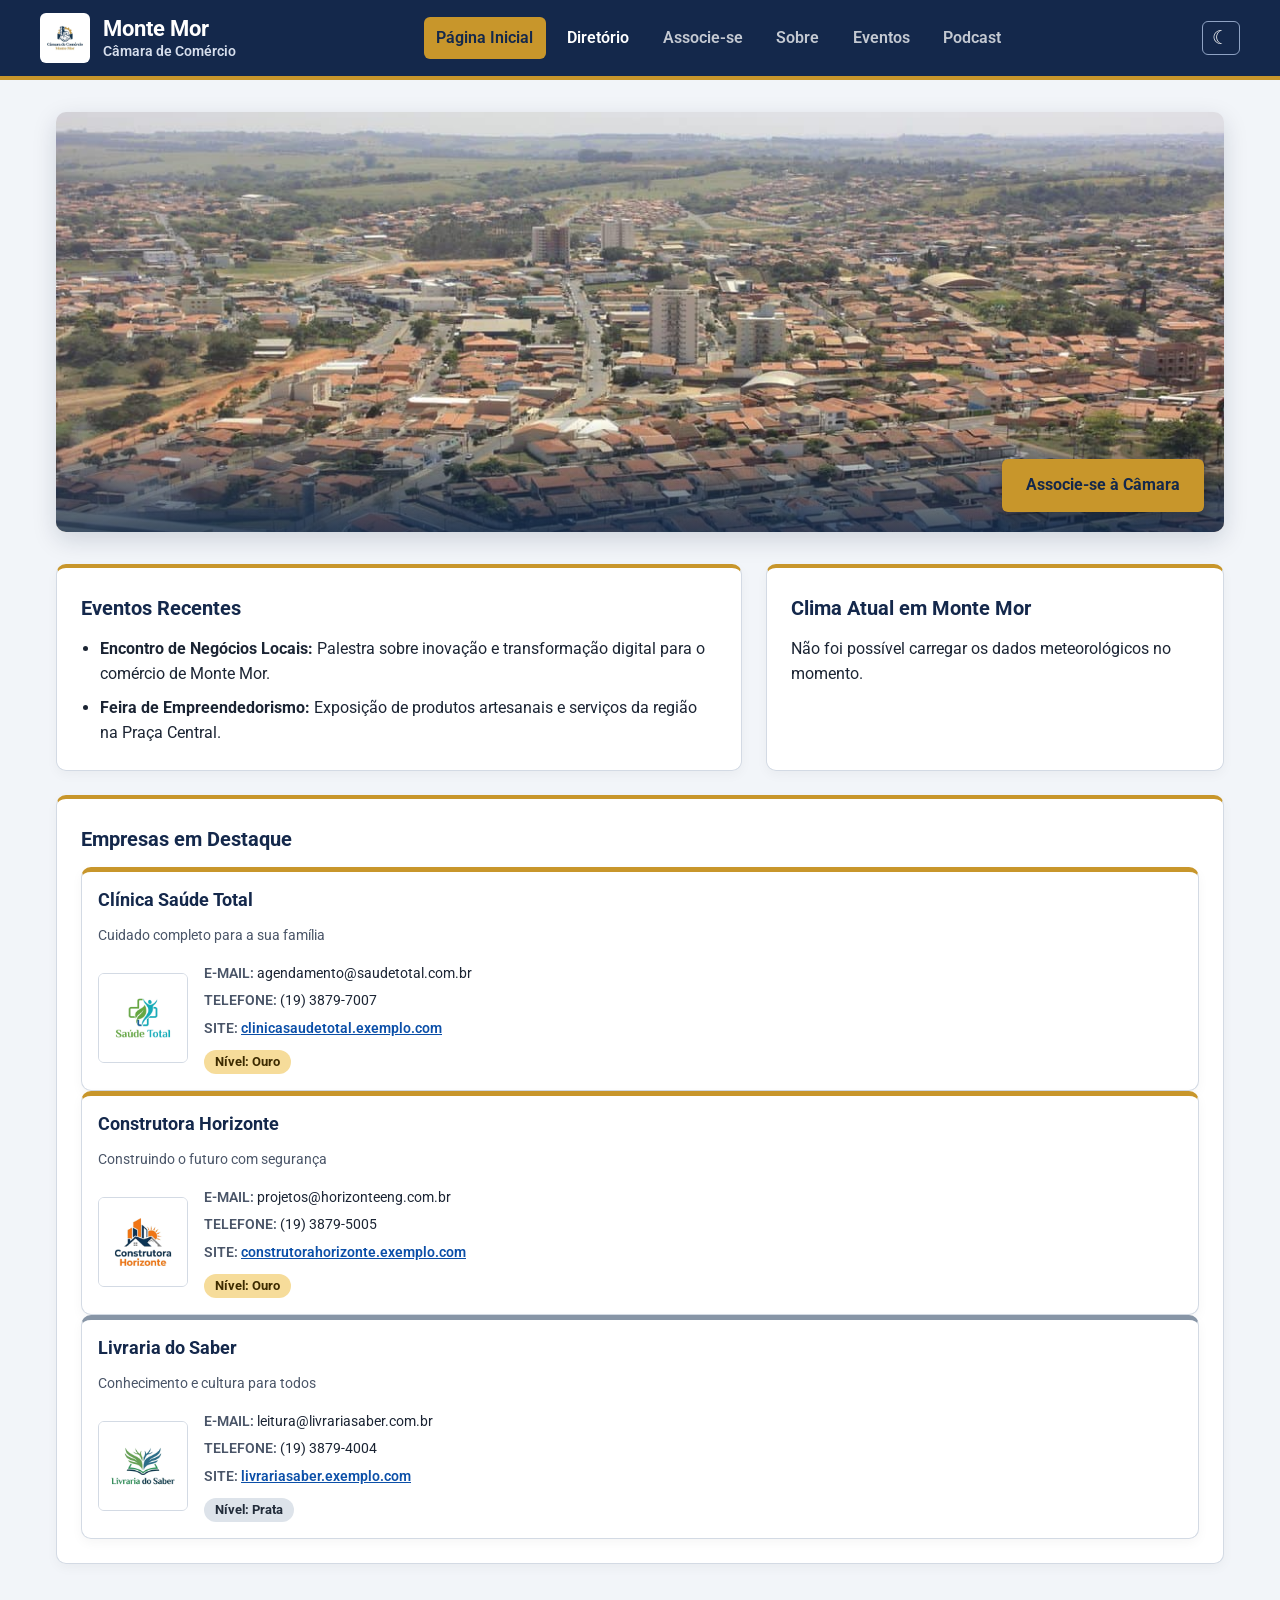
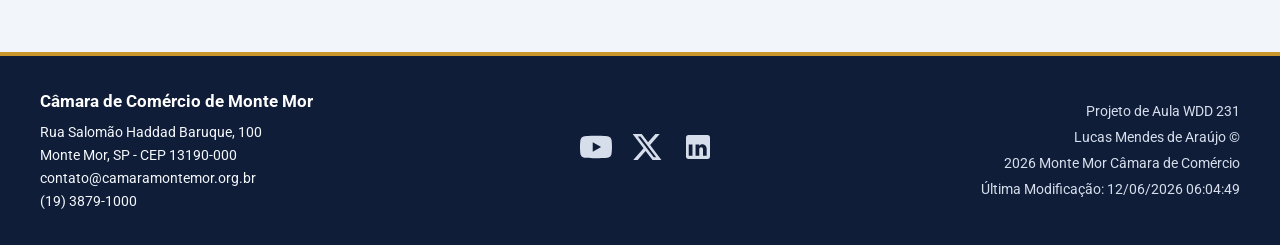
==== camara/index.html @ e3b1d4ec "Correção S03 - Tarefa" ====
<!DOCTYPE html>
<html lang="pt-BR">
<head>
  <meta charset="UTF-8">
  <meta name="viewport" content="width=device-width, initial-scale=1.0">
  <title>Página Inicial | Câmara de Comércio de Monte Mor</title>
  <meta name="description" content="Página oficial da Câmara de Comércio de Monte Mor. Conheça as empresas locais, eventos em destaque e previsões climáticas atualizadas.">
  <meta name="author" content="Lucas Mendes de Araújo">

  <link rel="icon" href="imagens/camara.ico" type="image/x-icon">

  <link rel="preconnect" href="https://fonts.googleapis.com">
  <link rel="preconnect" href="https://fonts.gstatic.com" crossorigin>
  <link href="https://fonts.googleapis.com/css2?family=Roboto:wght@400;600;700&display=swap" rel="stylesheet" media="print" onload="this.media='all'">
  <noscript>
    <link href="https://fonts.googleapis.com/css2?family=Roboto:wght@400;600;700&display=swap" rel="stylesheet">
  </noscript>

  <meta property="og:title" content="Página Inicial | Câmara de Comércio de Monte Mor">
  <meta property="og:description" content="Página oficial da Câmara de Comércio de Monte Mor. Conheça as empresas locais, eventos em destaque e previsões climáticas atualizadas.">
  <meta property="og:image" content="https://zlucme.github.io/wdd231/camara/imagens/camara-og.jpg">
  <meta property="og:image:width" content="1200">
  <meta property="og:image:height" content="630">
  <meta property="og:url" content="https://zlucme.github.io/wdd231/camara/index.html">
  <meta property="og:type" content="website">
  <meta property="og:site_name" content="Câmara de Comércio de Monte Mor">

  <meta name="twitter:card" content="summary_large_image">
  <meta name="twitter:title" content="Página Inicial | Câmara de Comércio de Monte Mor">
  <meta name="twitter:description" content="Página oficial da Câmara de Comércio de Monte Mor. Conheça as empresas locais, eventos em destaque e previsões climáticas atualizadas.">
  <meta name="twitter:image" content="https://zlucme.github.io/wdd231/camara/imagens/camara-og.jpg">

  <link rel="stylesheet" href="estilos/normalize.css">
  <link rel="stylesheet" href="estilos/telas-pequenas.css">
  <link rel="stylesheet" href="estilos/telas-grandes.css">
  
  <script src="scripts/index.js" defer></script>
</head>
<body>
  <header>
    <div class="header-container">
      <div class="marca">
        <img src="imagens/camara.jpg" alt="Logótipo da Câmara de Comércio de Monte Mor" class="logo-camara" width="50" height="50">
        <div class="marca-texto">
          <span class="nome-camara">Monte Mor</span>
          <span class="subtitulo-camara">Câmara de Comércio</span>
        </div>
      </div>

      <div class="controles-cabecalho">
        <button id="modo-escuro" aria-label="Alternar tema claro e escuro">&#9790;</button>
        <button id="btn-hamburguer" aria-label="Abrir menu de navegação">&#9776;</button>
      </div>

      <nav id="menu-navegacao" aria-label="Navegação principal">
        <ul id="lista-menu">
          <li><a href="index.html" class="active" aria-current="page">Página Inicial</a></li>
          <li><a href="diretorio.html">Diretório</a></li>
          <li><a role="link" title="Em breve" aria-disabled="true">Associe-se</a></li>
          <li><a role="link" title="Em breve" aria-disabled="true">Sobre</a></li>
          <li><a role="link" title="Em breve" aria-disabled="true">Eventos</a></li>
          <li><a role="link" title="Em breve" aria-disabled="true">Podcast</a></li>
        </ul>
      </nav>
    </div>
  </header>

  <main>
    <h1 style="position: absolute; width: 1px; height: 1px; padding: 0; margin: -1px; overflow: hidden; clip: rect(0, 0, 0, 0); white-space: nowrap; border: 0;">Câmara de Comércio de Monte Mor</h1>

    <section class="heroi-container">
      <img src="imagens/hero.jpg" alt="Vista panorâmica e comércio de Monte Mor" class="imagem-heroi" width="1200" height="600">
      <a href="associe-se.html" class="botao-cta" title="Página em desenvolvimento (Em breve)">Associe-se à Câmara</a>
    </section>

    <div class="conteudo-principal-grid">
      <section class="painel-secao eventos-recentes">
        <h2>Eventos Recentes</h2>
        <ul>
          <li><strong>Encontro de Negócios Locais:</strong> Palestra sobre inovação e transformação digital para o comércio de Monte Mor.</li>
          <li><strong>Feira de Empreendedorismo:</strong> Exposição de produtos artesanais e serviços da região na Praça Central.</li>
        </ul>
      </section>

      <section class="painel-secao clima-secao">
        <h2>Clima Atual em Monte Mor</h2>
        <div id="clima-container">
          <p id="clima-carregando">Carregando dados meteorológicos...</p>
        </div>
      </section>
    </div>

    <section class="painel-secao empresas-destaque">
      <h2>Empresas em Destaque</h2>
      <div id="destaques-container" class="grid"></div>
    </section>
  </main>

  <footer>
    <div class="footer-bloco footer-contato">
      <h2>Câmara de Comércio de Monte Mor</h2>
      <p>Rua Salomão Haddad Baruque, 100</p>
      <p>Monte Mor, SP - CEP 13190-000</p>
      <p>contato@camaramontemor.org.br</p>
      <p>(19) 3879-1000</p>
    </div>

    <div class="footer-bloco footer-redes">
      <a href="https://youtube.com" target="_blank" rel="noopener noreferrer" aria-label="Acessar nosso canal no YouTube">
        <svg viewBox="0 0 24 24" class="icone-rede" aria-hidden="true"><path fill="currentColor" d="M23.498 6.186a3.016 3.016 0 0 0-2.122-2.136C19.505 3.545 12 3.545 12 3.545s-7.505 0-9.377.505A3.017 3.017 0 0 0 .502 6.186C0 8.07 0 12 0 12s0 3.93.502 5.814a3.016 3.016 0 0 0 2.122 2.136c1.871.505 9.376.505 9.376.505s7.505 0 9.377-.505a3.015 3.015 0 0 0 2.122-2.136C24 15.93 24 12 24 12s0-3.93-.502-5.814zM9.545 15.568V8.432L15.818 12l-6.273 3.568z"/></svg>
      </a>
      <a href="https://x.com" target="_blank" rel="noopener noreferrer" aria-label="Acessar nosso perfil no X">
        <svg viewBox="0 0 24 24" class="icone-rede" aria-hidden="true"><path fill="currentColor" d="M18.244 2.25h3.308l-7.227 8.26 8.502 11.24H16.17l-5.214-6.817L4.99 21.75H1.68l7.73-8.835L1.254 2.25H8.08l4.713 6.231zm-1.161 17.52h1.833L7.084 4.126H5.117z"/></svg>
      </a>
      <a href="https://linkedin.com" target="_blank" rel="noopener noreferrer" aria-label="Acessar nosso perfil no LinkedIn">
        <svg viewBox="0 0 24 24" class="icone-rede" aria-hidden="true"><path fill="currentColor" d="M19 3a2,2 0 0 1 2,2v14a2,2 0 0 1-2,2H5a2,2 0 0 1-2-2V5a2,2 0 0 1 2-2h14m-.5,15.5v-5.3a3.26,3.26 0 0 0-3.26-3.26c-.85,0-1.84.52-2.28,1.3v-1.11h-2.79v8.37h2.79v-4.93c0-.77.62-1.4,1.39-1.4a1.4,1.4 0 0 1,1.4,1.4v4.93h2.75M6.46,8.76c-.95,0-1.72-.77-1.72-1.72s.77-1.72,1.72-1.72,1.72.77,1.72,1.72-.77,1.72-1.72,1.72m1.4,9.74v-8.37H5.06v8.37z"/></svg>
      </a>
    </div>

    <div class="footer-bloco footer-desenvolvimento">
      <p>Projeto de Aula WDD 231</p>
      <p>Lucas Mendes de Araújo &copy;</p>
      <p><span id="ano-copyright"></span> Monte Mor Câmara de Comércio</p>
      <p>Última Modificação: <span id="ultima-modificacao"></span></p>
    </div>
  </footer>
</body>
</html>
---- camara/estilos/telas-pequenas.css ----
:root {
  --azul-escuro: #14284b;
  --azul-link: #0b4fa8;
  --botao-ativo: #14284b;
  --ouro: #c8962b;
  --prata: #8795a6;
  --bronze: #b5602a;
  --foco: #9a6b00;
  --fundo: #f2f5f9;
  --superficie: #ffffff;
  --texto: #1b2433;
  --texto-suave: #4a5568;
  --borda: #d3dae4;
  --titulo: #14284b;
  --cabecalho-bg: #14284b;
  --rodape-bg: #0f1d38;
}

body.dark-mode {
  --botao-ativo: #2f6fd0;
  --foco: #ffc857;
  --fundo: #0d1422;
  --superficie: #161f33;
  --texto: #e8edf5;
  --texto-suave: #b4bfd0;
  --borda: #2b3852;
  --titulo: #ffffff;
  --azul-link: #86b8ff;
  --cabecalho-bg: #0a1121;
  --rodape-bg: #0a1121;
}

* {
  box-sizing: border-box;
  margin: 0;
  padding: 0;
}

body {
  font-family: "Roboto", Arial, Helvetica, sans-serif;
  line-height: 1.6;
  color: var(--texto);
  background-color: var(--fundo);
  min-width: 320px;
}

:focus-visible {
  outline: 3px solid var(--foco);
  outline-offset: 2px;
}

header {
  background-color: var(--cabecalho-bg);
  color: #ffffff;
  border-bottom: 4px solid var(--ouro);
  padding: 0.8rem 1rem;
}

.header-container {
  display: flex;
  flex-wrap: wrap;
  justify-content: space-between;
  align-items: center;
  gap: 0.5rem;
  max-width: 1200px;
  margin: 0 auto;
}

.marca {
  display: flex;
  align-items: center;
  gap: 0.8rem;
}

.logo-camara {
  border-radius: 6px;
  object-fit: contain;
  width: 50px;
  height: 50px;
  aspect-ratio: 1 / 1;
  background-color: #ffffff;
  padding: 2px;
}

.marca-texto {
  display: flex;
  flex-direction: column;
  line-height: 1.25;
}

.nome-camara {
  font-size: 1.35rem;
  font-weight: 700;
  color: #ffffff;
}

.subtitulo-camara {
  font-size: 0.85rem;
  font-weight: 600;
  color: #d6deec;
}

.controles-cabecalho {
  display: flex;
  gap: 0.5rem;
}

#modo-escuro,
#btn-hamburguer {
  background-color: #00000000;
  border: 1px solid #8fa3c4;
  border-radius: 6px;
  padding: 0.3rem 0.6rem;
  font-size: 1.2rem;
  cursor: pointer;
  color: #ffffff;
}

#modo-escuro:hover,
#btn-hamburguer:hover {
  background-color: #ffffff24;
}

#menu-navegacao {
  width: 100%;
  margin-top: 0.3rem;
}

#lista-menu {
  list-style: none;
  display: none;
  flex-direction: column;
  width: 100%;
  text-align: center;
}

#lista-menu.aberto {
  display: flex;
}

#lista-menu li a,
#lista-menu li span,
#lista-menu li a[aria-disabled="true"] {
  display: block;
  padding: 0.7rem;
  color: #ffffff;
  text-decoration: none;
  font-weight: 600;
  border-bottom: 1px solid #ffffff26;
}

#lista-menu li a:hover,
#lista-menu li a[aria-disabled="true"]:hover {
  background-color: #ffffff24;
}

#lista-menu li a.active {
  background-color: var(--ouro);
  color: #14284b;
}

#lista-menu li a[aria-disabled="true"] {
  cursor: default;
  opacity: 0.75;
}

main {
  padding: 2rem 1rem 1rem;
  max-width: 1200px;
  margin: 0 auto;
}

main h1 {
  color: var(--titulo);
  font-size: clamp(1.9rem, 5vw, 2.6rem);
  line-height: 1.15;
  letter-spacing: -0.01em;
  margin-bottom: 0.6rem;
}

.intro {
  max-width: 60ch;
  color: var(--texto-suave);
  font-size: 1.05rem;
  margin-bottom: 1.5rem;
}

.visualizacao-botoes {
  display: flex;
  margin-bottom: 1.5rem;
}

.visualizacao-botoes button {
  padding: 0.5rem 1.4rem;
  background-color: var(--superficie);
  color: var(--titulo);
  border: 1px solid #8a97ab;
  cursor: pointer;
  font-weight: 700;
}

.visualizacao-botoes button:first-child {
  border-radius: 6px 0 0 6px;
}

.visualizacao-botoes button:last-child {
  border-radius: 0 6px 6px 0;
  margin-left: -1px;
}

.visualizacao-botoes button.ativo {
  background-color: var(--botao-ativo);
  color: #ffffff;
  border-color: #00000000;
  position: relative;
}

.heroi-container {
  position: relative;
  width: 100%;
  max-width: 1200px;
  margin: 0 auto 2rem auto;
  border-radius: 10px;
  overflow: hidden;
  box-shadow: 0 8px 24px rgba(14, 28, 54, 0.15);
}

.imagem-heroi {
  width: 100%;
  height: 320px;
  object-fit: cover;
  display: block;
}

.heroi-container::after {
  content: "";
  position: absolute;
  bottom: 0;
  left: 0;
  width: 100%;
  height: 110px;
  background: linear-gradient(to top, rgba(14, 40, 75, 0.8), transparent);
  pointer-events: none;
}

.botao-cta {
  position: absolute;
  bottom: 20px;
  right: 20px;
  z-index: 2;
  background-color: var(--ouro);
  color: #14284b;
  font-weight: 700;
  padding: 0.85rem 1.5rem;
  text-decoration: none;
  border-radius: 6px;
  box-shadow: 0 4px 12px rgba(0, 0, 0, 0.3);
  transition: transform 0.2s ease, background-color 0.2s ease;
}

.botao-cta:hover {
  background-color: #eab308;
  transform: translateY(-2px);
}

.conteudo-principal-grid {
  display: grid;
  grid-template-columns: 1fr;
  gap: 1.5rem;
}

.painel-secao {
  background-color: var(--superficie);
  border: 1px solid var(--borda);
  border-top: 4px solid var(--ouro);
  border-radius: 10px;
  padding: 1.5rem;
  margin-bottom: 1.5rem;
  box-shadow: 0 4px 12px rgba(0, 0, 0, 0.04);
  transition: box-shadow 0.3s ease;
}

.painel-secao:hover {
  box-shadow: 0 6px 16px rgba(0, 0, 0, 0.08);
}

.painel-secao h2 {
  font-size: 1.25rem;
  color: var(--titulo);
  margin-bottom: 0.75rem;
}

.eventos-recentes ul,
.clima-previsao ul {
  list-style-type: disc;
  padding-left: 1.2rem;
  display: flex;
  flex-direction: column;
  gap: 0.5rem;
}

.clima-atual {
  margin-bottom: 0.75rem;
}

#membros-container {
  min-height: 400px;
}

#membros-container.grid {
  display: grid;
  grid-template-columns: 1fr;
  gap: 1.25rem;
}

.cartao-membro {
  --nivel-cor: var(--bronze);
  background-color: var(--superficie);
  border: 1px solid var(--borda);
  border-top: 5px solid var(--nivel-cor);
  border-radius: 10px;
  overflow: hidden;
  display: flex;
  flex-direction: column;
  box-shadow: 0 4px 12px rgba(0, 0, 0, 0.04);
  transition: transform 0.2s ease, box-shadow 0.2s ease;
}

.cartao-membro:hover {
  transform: translateY(-3px);
  box-shadow: 0 8px 20px rgba(0, 0, 0, 0.08);
}

.cartao-membro:has(.nivel-3) {
  --nivel-cor: var(--ouro);
}

.cartao-membro:has(.nivel-2) {
  --nivel-cor: var(--prata);
}

#membros-container.grid .cartao-membro {
  min-height: 230px;
}

.cartao-cabecalho {
  padding: 1rem 1rem 0;
  text-align: left;
  min-height: 72px;
}

.cartao-cabecalho h2 {
  font-size: 1.15rem;
  line-height: 1.3;
  color: var(--titulo);
}

.cartao-cabecalho .slogan {
  font-size: 0.875rem;
  color: var(--texto-suave);
}

.cartao-corpo {
  padding: 1rem;
  display: flex;
  gap: 1rem;
  align-items: center;
}

.cartao-corpo img {
  width: 90px;
  height: 90px;
  aspect-ratio: 1 / 1;
  object-fit: contain;
  background-color: #ffffff;
  border: 1px solid var(--borda);
  border-radius: 6px;
  flex-shrink: 0;
}

.cartao-dados {
  font-size: 0.875rem;
  display: flex;
  flex-direction: column;
  gap: 0.3rem;
  overflow-wrap: anywhere;
}

.cartao-dados p strong {
  color: var(--texto-suave);
  font-weight: 600;
}

.cartao-dados a {
  color: var(--azul-link);
  text-decoration: underline;
  font-weight: 600;
}

.nivel {
  align-self: flex-start;
  margin-top: 0.4rem;
  padding: 0.1rem 0.7rem;
  border-radius: 999px;
  font-size: 0.8rem;
  font-weight: 700;
}

.nivel-3 {
  background-color: #f6dc9a;
  color: #3d2b00;
}

.nivel-2 {
  background-color: #dde3ea;
  color: #222c3a;
}

.nivel-1 {
  background-color: #f0d3bd;
  color: #5b2a0a;
}

#membros-container.list {
  display: flex;
  flex-direction: column;
  gap: 0.75rem;
}

#membros-container.list .cartao-membro {
  border-top: 1px solid var(--borda);
  border-left: 5px solid var(--nivel-cor);
  border-radius: 6px;
  padding: 0.9rem 1rem;
}

#membros-container.list .cartao-cabecalho {
  padding: 0;
  min-height: auto;
}

#membros-container.list .cartao-membro img {
  display: none;
}

#membros-container.list .cartao-corpo {
  padding: 0.4rem 0 0 0;
  flex-direction: column;
  align-items: flex-start;
  gap: 0.2rem;
}

footer {
  background-color: var(--rodape-bg);
  color: #f4f7fb;
  border-top: 4px solid var(--ouro);
  padding: 2rem 1rem;
  margin-top: 3rem;
  display: flex;
  flex-direction: column;
  align-items: center;
  gap: 1.5rem;
  text-align: center;
  font-size: 0.9rem;
}

.footer-bloco h2 {
  font-size: 1.05rem;
  margin-bottom: 0.4rem;
  color: #ffffff;
}

.footer-redes {
  display: flex;
  justify-content: center;
  gap: 1.2rem;
}

.icone-rede {
  width: 32px;
  height: 32px;
  color: #d6deec;
}

.icone-rede:hover {
  color: #ffffff;
}

.footer-desenvolvimento {
  display: flex;
  flex-direction: column;
  gap: 0.2rem;
  color: #d6deec;
}
---- camara/estilos/telas-grandes.css ----
@media screen and (min-width: 768px) {
  #btn-hamburguer {
    display: none;
  }

  #menu-navegacao {
    border-top: 1px solid #ffffff26;
    padding-top: 0.6rem;
  }

  #lista-menu {
    display: flex;
    flex-direction: row;
    justify-content: flex-start;
    gap: 0.5rem;
  }

  #lista-menu li a,
  #lista-menu li a[aria-disabled="true"] {
    border-bottom: none;
    border-radius: 6px;
    padding: 0.5rem 0.8rem;
  }

  .imagem-heroi {
    height: 420px;
  }

  .conteudo-principal-grid {
    grid-template-columns: 1.5fr 1fr;
    gap: 1.5rem;
    align-items: stretch;
  }

  #membros-container.grid {
    grid-template-columns: repeat(auto-fit, minmax(320px, 1fr));
  }

  #membros-container.list .cartao-membro {
    display: grid;
    grid-template-columns: 280px 1fr;
    column-gap: 1.5rem;
    align-items: center;
    padding: 0.9rem 1.4rem;
  }

  #membros-container.list .cartao-corpo {
    display: grid;
    grid-template-columns: repeat(auto-fit, minmax(160px, 1fr));
    align-items: center;
    gap: 0.8rem;
    padding: 0;
  }

  footer {
    flex-direction: row;
    justify-content: space-between;
    align-items: center;
    text-align: left;
    padding: 2rem max(2rem, calc((100% - 1200px) / 2));
  }

  .footer-desenvolvimento {
    text-align: right;
  }
}

@media screen and (min-width: 1024px) {
  #menu-navegacao {
    order: 2;
    width: auto;
    margin-top: 0;
    border-top: none;
    padding-top: 0;
  }

  .controles-cabecalho {
    order: 3;
  }
}
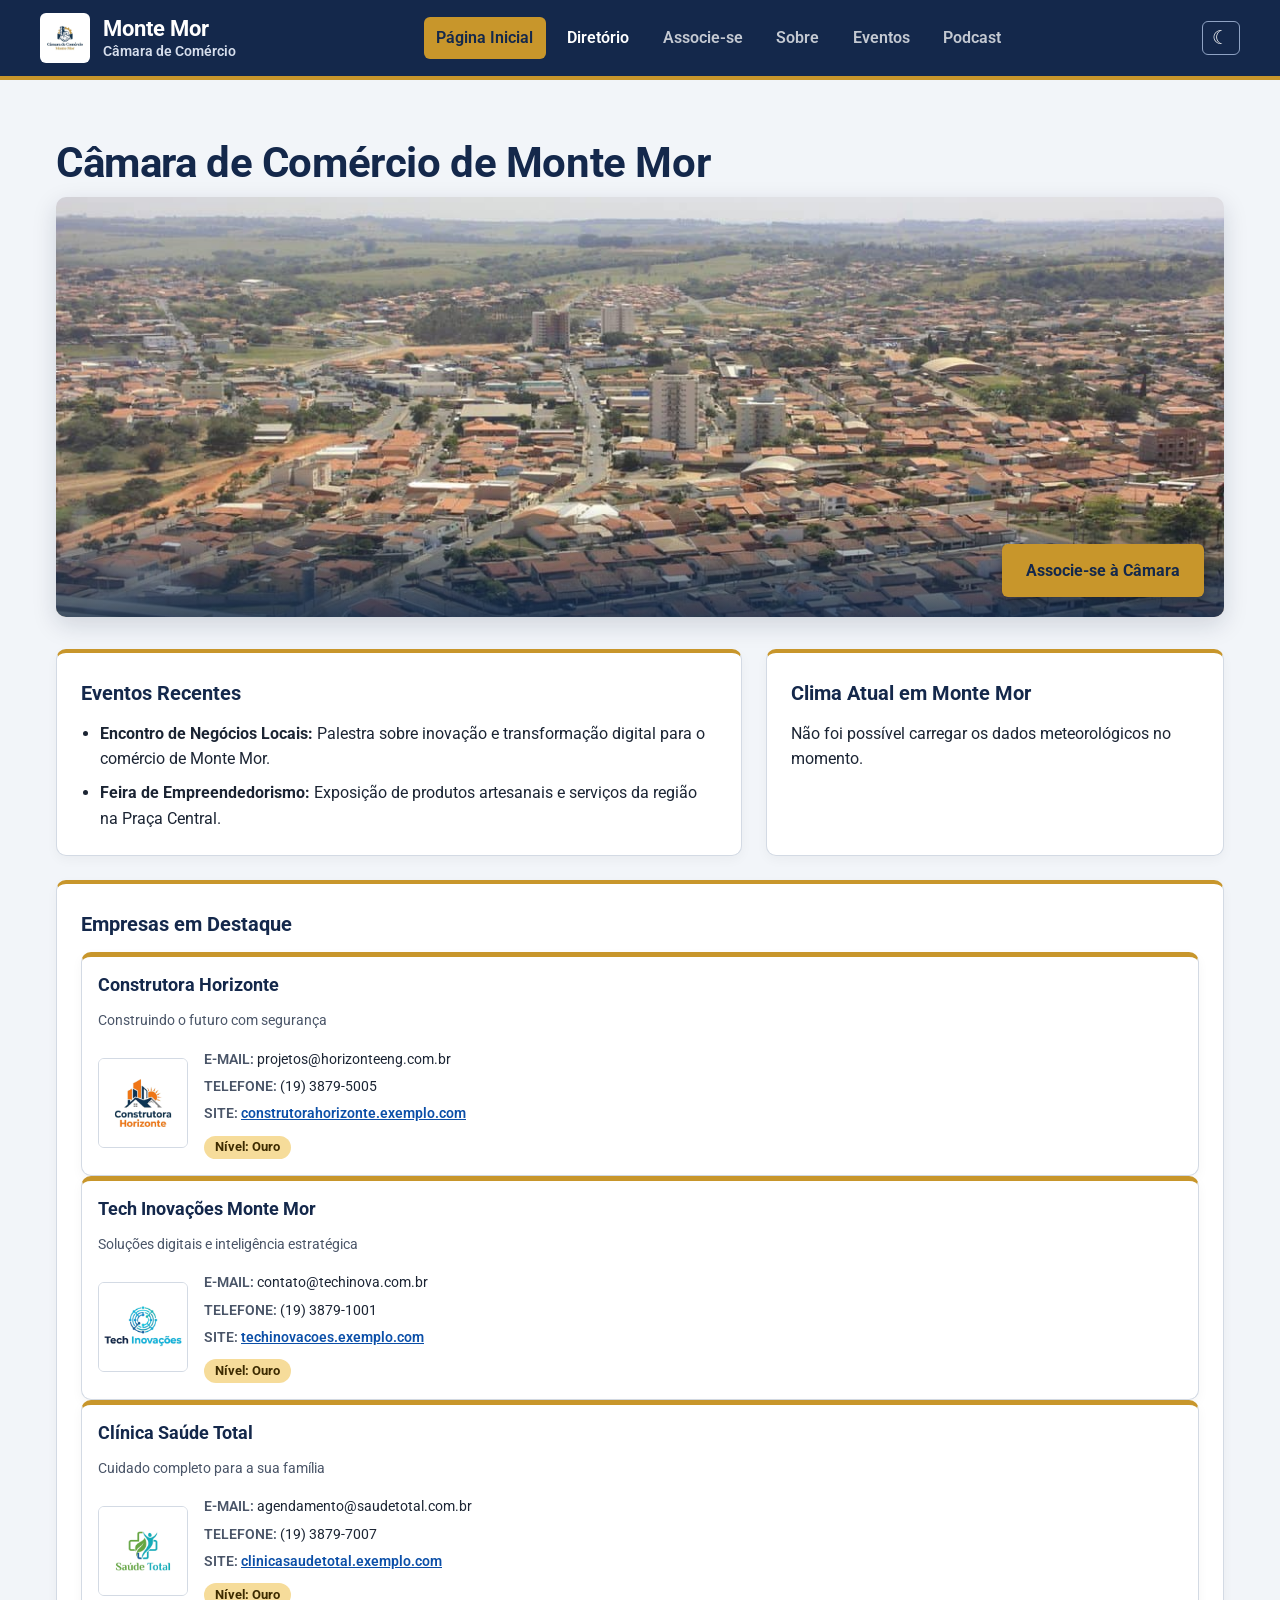
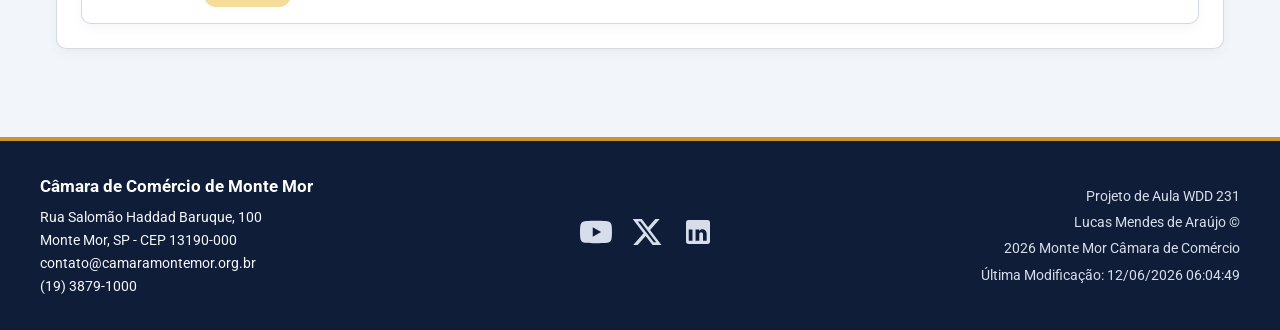
==== commit fb2cfd77: "Correção S03 - Tarefa" ====
--- a/camara/index.html
+++ b/camara/index.html
@@ -66,7 +66,7 @@
   </header>
 
   <main>
-    <h1 style="position: absolute; width: 1px; height: 1px; padding: 0; margin: -1px; overflow: hidden; clip: rect(0, 0, 0, 0); white-space: nowrap; border: 0;">Câmara de Comércio de Monte Mor</h1>
+    <h1>Câmara de Comércio de Monte Mor</h1>
 
     <section class="heroi-container">
       <img src="imagens/hero.jpg" alt="Vista panorâmica e comércio de Monte Mor" class="imagem-heroi" width="1200" height="600">
@@ -113,7 +113,7 @@
         <svg viewBox="0 0 24 24" class="icone-rede" aria-hidden="true"><path fill="currentColor" d="M18.244 2.25h3.308l-7.227 8.26 8.502 11.24H16.17l-5.214-6.817L4.99 21.75H1.68l7.73-8.835L1.254 2.25H8.08l4.713 6.231zm-1.161 17.52h1.833L7.084 4.126H5.117z"/></svg>
       </a>
       <a href="https://linkedin.com" target="_blank" rel="noopener noreferrer" aria-label="Acessar nosso perfil no LinkedIn">
-        <svg viewBox="0 0 24 24" class="icone-rede" aria-hidden="true"><path fill="currentColor" d="M19 3a2,2 0 0 1 2,2v14a2,2 0 0 1-2,2H5a2,2 0 0 1-2-2V5a2,2 0 0 1 2-2h14m-.5,15.5v-5.3a3.26,3.26 0 0 0-3.26-3.26c-.85,0-1.84.52-2.28,1.3v-1.11h-2.79v8.37h2.79v-4.93c0-.77.62-1.4,1.39-1.4a1.4,1.4 0 0 1,1.4,1.4v4.93h2.75M6.46,8.76c-.95,0-1.72-.77-1.72-1.72s.77-1.72,1.72-1.72,1.72.77,1.72,1.72-.77,1.72-1.72,1.72m1.4,9.74v-8.37H5.06v8.37z"/></svg>
+        <svg viewBox="0 0 24 24" class="icone-rede" aria-hidden="true"><path fill="currentColor" d="M19 3a2 2 0 0 1 2 2v14a2 2 0 0 1-2 2H5a2 2 0 0 1-2-2V5a2 2 0 0 1 2-2h14m-.5 15.5v-5.3a3.26 3.26 0 0 0-3.26-3.26c-.85 0-1.84.52-2.28 1.3v-1.11h-2.79v8.37h2.79v-4.93c0-.77.62-1.4 1.39-1.4a1.4 1.4 0 0 1 1.4 1.4v4.93h2.75M6.46 8.76c-.95 0-1.72-.77-1.72-1.72s.77-1.72 1.72-1.72 1.72.77 1.72 1.72-.77 1.72-1.72 1.72m1.4 9.74v-8.37H5.06v8.37z"/></svg>
       </a>
     </div>
 
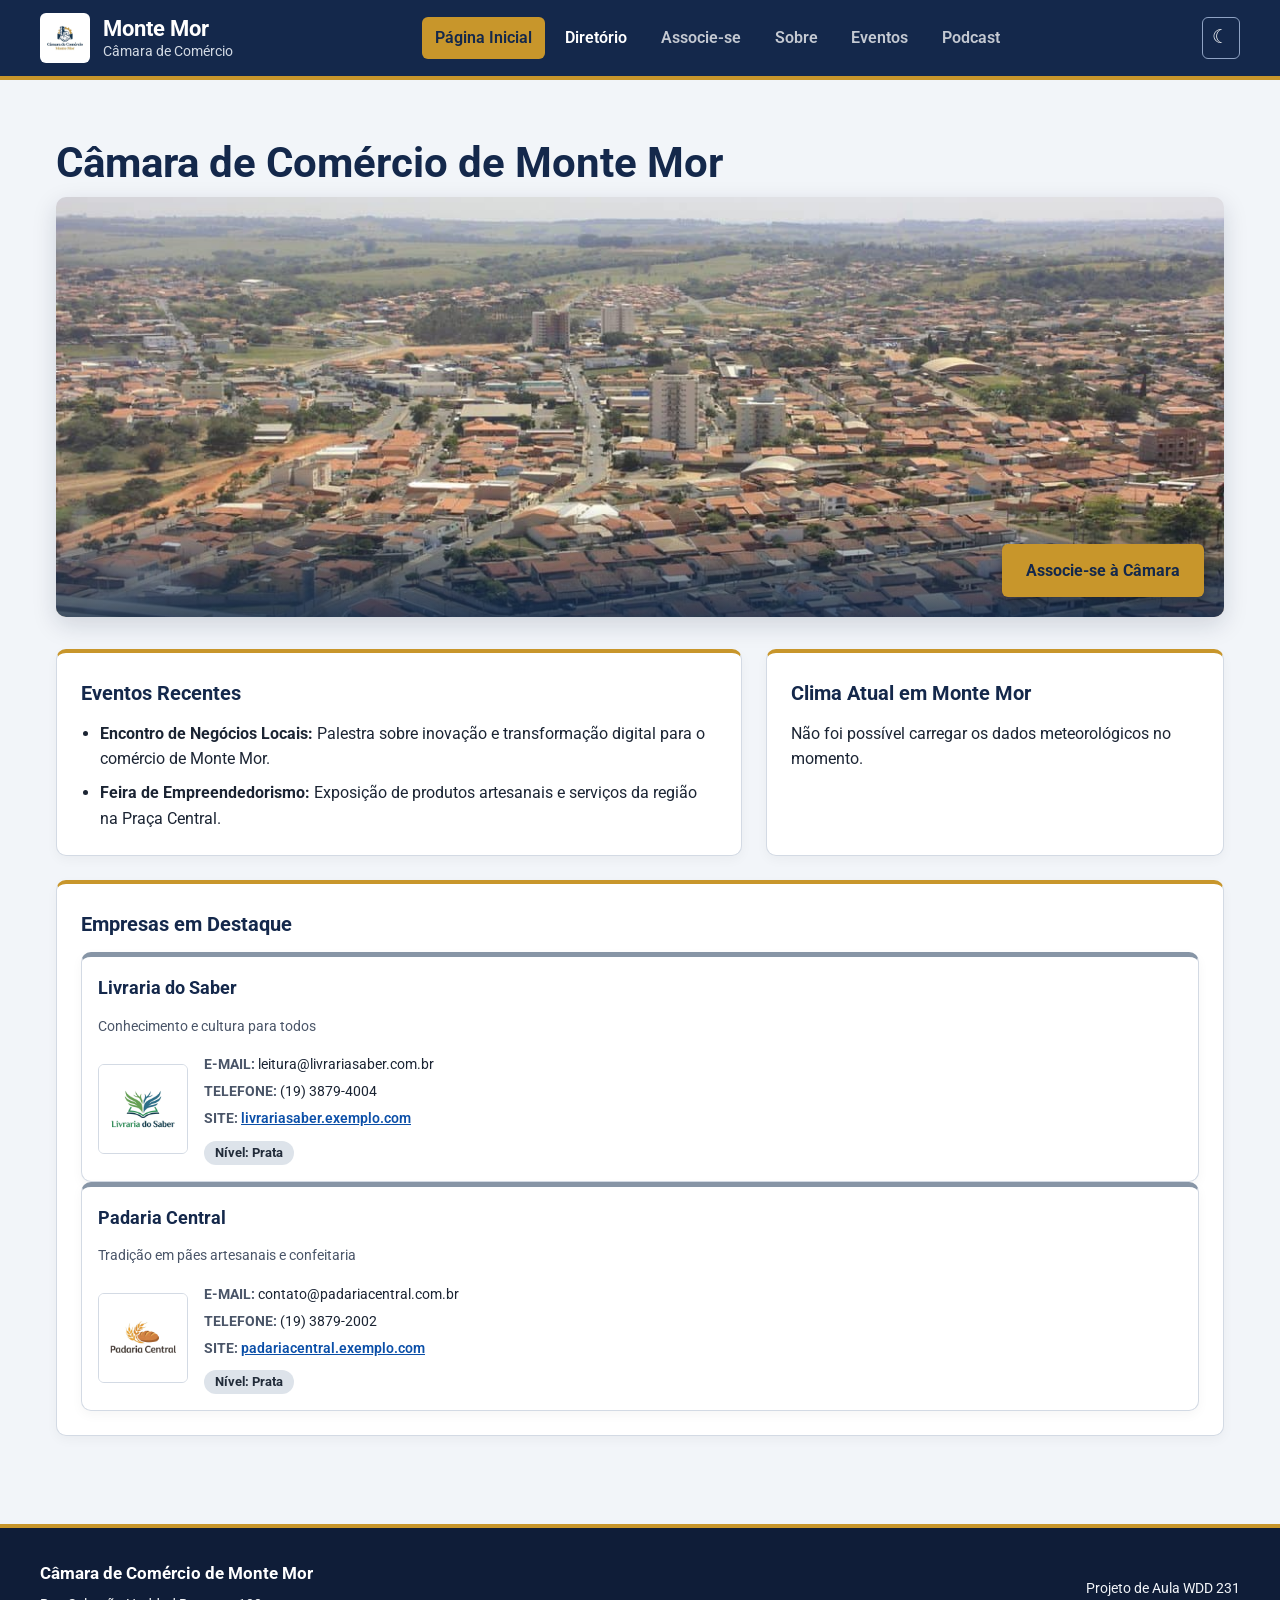
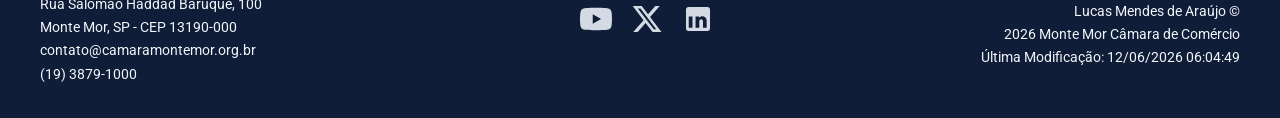
==== commit d065cd43: "Correção S03 - Tarefa" ====
--- a/camara/index.html
+++ b/camara/index.html
@@ -68,10 +68,10 @@
   <main>
     <h1>Câmara de Comércio de Monte Mor</h1>
 
-    <section class="heroi-container">
+    <div class="heroi-container">
       <img src="imagens/hero.jpg" alt="Vista panorâmica e comércio de Monte Mor" class="imagem-heroi" width="1200" height="600">
       <a href="associe-se.html" class="botao-cta" title="Página em desenvolvimento (Em breve)">Associe-se à Câmara</a>
-    </section>
+    </div>
 
     <div class="conteudo-principal-grid">
       <section class="painel-secao eventos-recentes">
--- a/camara/estilos/telas-pequenas.css
+++ b/camara/estilos/telas-pequenas.css
@@ -3,6 +3,7 @@
   --azul-link: #0b4fa8;
   --botao-ativo: #14284b;
   --ouro: #c8962b;
+  --ouro-hover: #eab308;
   --prata: #8795a6;
   --bronze: #b5602a;
   --foco: #9a6b00;
@@ -14,6 +15,21 @@
   --titulo: #14284b;
   --cabecalho-bg: #14284b;
   --rodape-bg: #0f1d38;
+  --branco: #ffffff;
+  --transparente: #00000000;
+  --borda-clara: #8fa3c4;
+  --borda-botao: #8a97ab;
+  --sombra-leve: #0000000a;
+  --sombra-media: #00000014;
+  --sombra-forte: #0000004d;
+  --sombra-heroi: #0e1c3626;
+  --gradiente-heroi: #0e284bcc;
+  --nivel-3-bg: #f6dc9a;
+  --nivel-3-txt: #3d2b00;
+  --nivel-2-bg: #dde3ea;
+  --nivel-2-txt: #222c3a;
+  --nivel-1-bg: #f0d3bd;
+  --nivel-1-txt: #5b2a0a;
 }
 
 body.dark-mode {
@@ -37,10 +53,9 @@
 }
 
 body {
-  font-family: "Roboto", Arial, Helvetica, sans-serif;
-  line-height: 1.6;
+  font: 1rem/1.6 "Roboto", Arial, sans-serif;
   color: var(--texto);
-  background-color: var(--fundo);
+  background: var(--fundo);
   min-width: 320px;
 }
 
@@ -50,8 +65,8 @@
 }
 
 header {
-  background-color: var(--cabecalho-bg);
-  color: #ffffff;
+  background: var(--cabecalho-bg);
+  color: var(--branco);
   border-bottom: 4px solid var(--ouro);
   padding: 0.8rem 1rem;
 }
@@ -77,8 +92,7 @@
   object-fit: contain;
   width: 50px;
   height: 50px;
-  aspect-ratio: 1 / 1;
-  background-color: #ffffff;
+  background: var(--branco);
   padding: 2px;
 }
 
@@ -91,13 +105,11 @@
 .nome-camara {
   font-size: 1.35rem;
   font-weight: 700;
-  color: #ffffff;
 }
 
 .subtitulo-camara {
   font-size: 0.85rem;
-  font-weight: 600;
-  color: #d6deec;
+  color: var(--borda);
 }
 
 .controles-cabecalho {
@@ -107,18 +119,19 @@
 
 #modo-escuro,
 #btn-hamburguer {
-  background-color: #00000000;
-  border: 1px solid #8fa3c4;
+  background: var(--transparente);
+  border: 1px solid var(--borda-clara);
   border-radius: 6px;
   padding: 0.3rem 0.6rem;
   font-size: 1.2rem;
   cursor: pointer;
-  color: #ffffff;
+  color: var(--branco);
 }
 
 #modo-escuro:hover,
-#btn-hamburguer:hover {
-  background-color: #ffffff24;
+#btn-hamburguer:hover,
+#lista-menu li a:hover {
+  background: var(--sombra-media);
 }
 
 #menu-navegacao {
@@ -130,7 +143,6 @@
   list-style: none;
   display: none;
   flex-direction: column;
-  width: 100%;
   text-align: center;
 }
 
@@ -138,25 +150,18 @@
   display: flex;
 }
 
-#lista-menu li a,
-#lista-menu li span,
-#lista-menu li a[aria-disabled="true"] {
+#lista-menu li a {
   display: block;
   padding: 0.7rem;
-  color: #ffffff;
+  color: var(--branco);
   text-decoration: none;
   font-weight: 600;
-  border-bottom: 1px solid #ffffff26;
-}
-
-#lista-menu li a:hover,
-#lista-menu li a[aria-disabled="true"]:hover {
-  background-color: #ffffff24;
+  border-bottom: 1px solid var(--sombra-media);
 }
 
 #lista-menu li a.active {
-  background-color: var(--ouro);
-  color: #14284b;
+  background: var(--ouro);
+  color: var(--azul-escuro);
 }
 
 #lista-menu li a[aria-disabled="true"] {
@@ -174,14 +179,12 @@
   color: var(--titulo);
   font-size: clamp(1.9rem, 5vw, 2.6rem);
   line-height: 1.15;
-  letter-spacing: -0.01em;
   margin-bottom: 0.6rem;
 }
 
 .intro {
   max-width: 60ch;
   color: var(--texto-suave);
-  font-size: 1.05rem;
   margin-bottom: 1.5rem;
 }
 
@@ -192,9 +195,9 @@
 
 .visualizacao-botoes button {
   padding: 0.5rem 1.4rem;
-  background-color: var(--superficie);
+  background: var(--superficie);
   color: var(--titulo);
-  border: 1px solid #8a97ab;
+  border: 1px solid var(--borda-botao);
   cursor: pointer;
   font-weight: 700;
 }
@@ -209,20 +212,17 @@
 }
 
 .visualizacao-botoes button.ativo {
-  background-color: var(--botao-ativo);
-  color: #ffffff;
-  border-color: #00000000;
-  position: relative;
+  background: var(--botao-ativo);
+  color: var(--branco);
+  border-color: var(--transparente);
 }
 
 .heroi-container {
   position: relative;
-  width: 100%;
-  max-width: 1200px;
-  margin: 0 auto 2rem auto;
+  margin-bottom: 2rem;
   border-radius: 10px;
   overflow: hidden;
-  box-shadow: 0 8px 24px rgba(14, 28, 54, 0.15);
+  box-shadow: 0 8px 24px var(--sombra-heroi);
 }
 
 .imagem-heroi {
@@ -235,53 +235,44 @@
 .heroi-container::after {
   content: "";
   position: absolute;
-  bottom: 0;
-  left: 0;
-  width: 100%;
+  inset: auto 0 0 0;
   height: 110px;
-  background: linear-gradient(to top, rgba(14, 40, 75, 0.8), transparent);
+  background: linear-gradient(to top, var(--gradiente-heroi), var(--transparente));
   pointer-events: none;
 }
 
 .botao-cta {
   position: absolute;
-  bottom: 20px;
-  right: 20px;
+  inset: auto 20px 20px auto;
   z-index: 2;
-  background-color: var(--ouro);
-  color: #14284b;
+  background: var(--ouro);
+  color: var(--azul-escuro);
   font-weight: 700;
   padding: 0.85rem 1.5rem;
   text-decoration: none;
   border-radius: 6px;
-  box-shadow: 0 4px 12px rgba(0, 0, 0, 0.3);
-  transition: transform 0.2s ease, background-color 0.2s ease;
+  box-shadow: 0 4px 12px var(--sombra-forte);
 }
 
 .botao-cta:hover {
-  background-color: #eab308;
-  transform: translateY(-2px);
-}
-
-.conteudo-principal-grid {
+  background: var(--ouro-hover);
+}
+
+.conteudo-principal-grid,
+#membros-container.grid {
   display: grid;
   grid-template-columns: 1fr;
   gap: 1.5rem;
 }
 
 .painel-secao {
-  background-color: var(--superficie);
+  background: var(--superficie);
   border: 1px solid var(--borda);
   border-top: 4px solid var(--ouro);
   border-radius: 10px;
   padding: 1.5rem;
   margin-bottom: 1.5rem;
-  box-shadow: 0 4px 12px rgba(0, 0, 0, 0.04);
-  transition: box-shadow 0.3s ease;
-}
-
-.painel-secao:hover {
-  box-shadow: 0 6px 16px rgba(0, 0, 0, 0.08);
+  box-shadow: 0 4px 12px var(--sombra-leve);
 }
 
 .painel-secao h2 {
@@ -292,7 +283,6 @@
 
 .eventos-recentes ul,
 .clima-previsao ul {
-  list-style-type: disc;
   padding-left: 1.2rem;
   display: flex;
   flex-direction: column;
@@ -307,28 +297,15 @@
   min-height: 400px;
 }
 
-#membros-container.grid {
-  display: grid;
-  grid-template-columns: 1fr;
-  gap: 1.25rem;
-}
-
 .cartao-membro {
   --nivel-cor: var(--bronze);
-  background-color: var(--superficie);
+  background: var(--superficie);
   border: 1px solid var(--borda);
   border-top: 5px solid var(--nivel-cor);
   border-radius: 10px;
-  overflow: hidden;
-  display: flex;
-  flex-direction: column;
-  box-shadow: 0 4px 12px rgba(0, 0, 0, 0.04);
-  transition: transform 0.2s ease, box-shadow 0.2s ease;
-}
-
-.cartao-membro:hover {
-  transform: translateY(-3px);
-  box-shadow: 0 8px 20px rgba(0, 0, 0, 0.08);
+  display: flex;
+  flex-direction: column;
+  box-shadow: 0 4px 12px var(--sombra-leve);
 }
 
 .cartao-membro:has(.nivel-3) {
@@ -339,19 +316,13 @@
   --nivel-cor: var(--prata);
 }
 
-#membros-container.grid .cartao-membro {
-  min-height: 230px;
-}
-
 .cartao-cabecalho {
   padding: 1rem 1rem 0;
-  text-align: left;
   min-height: 72px;
 }
 
 .cartao-cabecalho h2 {
   font-size: 1.15rem;
-  line-height: 1.3;
   color: var(--titulo);
 }
 
@@ -370,12 +341,10 @@
 .cartao-corpo img {
   width: 90px;
   height: 90px;
-  aspect-ratio: 1 / 1;
   object-fit: contain;
-  background-color: #ffffff;
+  background: var(--branco);
   border: 1px solid var(--borda);
   border-radius: 6px;
-  flex-shrink: 0;
 }
 
 .cartao-dados {
@@ -388,12 +357,10 @@
 
 .cartao-dados p strong {
   color: var(--texto-suave);
-  font-weight: 600;
 }
 
 .cartao-dados a {
   color: var(--azul-link);
-  text-decoration: underline;
   font-weight: 600;
 }
 
@@ -401,24 +368,24 @@
   align-self: flex-start;
   margin-top: 0.4rem;
   padding: 0.1rem 0.7rem;
-  border-radius: 999px;
+  border-radius: 99px;
   font-size: 0.8rem;
   font-weight: 700;
 }
 
 .nivel-3 {
-  background-color: #f6dc9a;
-  color: #3d2b00;
+  background: var(--nivel-3-bg);
+  color: var(--nivel-3-txt);
 }
 
 .nivel-2 {
-  background-color: #dde3ea;
-  color: #222c3a;
+  background: var(--nivel-2-bg);
+  color: var(--nivel-2-txt);
 }
 
 .nivel-1 {
-  background-color: #f0d3bd;
-  color: #5b2a0a;
+  background: var(--nivel-1-bg);
+  color: var(--nivel-1-txt);
 }
 
 #membros-container.list {
@@ -430,7 +397,6 @@
 #membros-container.list .cartao-membro {
   border-top: 1px solid var(--borda);
   border-left: 5px solid var(--nivel-cor);
-  border-radius: 6px;
   padding: 0.9rem 1rem;
 }
 
@@ -444,15 +410,15 @@
 }
 
 #membros-container.list .cartao-corpo {
-  padding: 0.4rem 0 0 0;
+  padding: 0.4rem 0 0;
   flex-direction: column;
   align-items: flex-start;
   gap: 0.2rem;
 }
 
 footer {
-  background-color: var(--rodape-bg);
-  color: #f4f7fb;
+  background: var(--rodape-bg);
+  color: var(--fundo);
   border-top: 4px solid var(--ouro);
   padding: 2rem 1rem;
   margin-top: 3rem;
@@ -467,28 +433,20 @@
 .footer-bloco h2 {
   font-size: 1.05rem;
   margin-bottom: 0.4rem;
-  color: #ffffff;
+  color: var(--branco);
 }
 
 .footer-redes {
   display: flex;
-  justify-content: center;
   gap: 1.2rem;
 }
 
 .icone-rede {
   width: 32px;
   height: 32px;
-  color: #d6deec;
+  color: var(--borda);
 }
 
 .icone-rede:hover {
-  color: #ffffff;
-}
-
-.footer-desenvolvimento {
-  display: flex;
-  flex-direction: column;
-  gap: 0.2rem;
-  color: #d6deec;
+  color: var(--branco);
 }
--- a/camara/estilos/telas-grandes.css
+++ b/camara/estilos/telas-grandes.css
@@ -4,19 +4,17 @@
   }
 
   #menu-navegacao {
-    border-top: 1px solid #ffffff26;
+    border-top: 1px solid var(--sombra-media);
     padding-top: 0.6rem;
   }
 
   #lista-menu {
     display: flex;
     flex-direction: row;
-    justify-content: flex-start;
     gap: 0.5rem;
   }
 
-  #lista-menu li a,
-  #lista-menu li a[aria-disabled="true"] {
+  #lista-menu li a {
     border-bottom: none;
     border-radius: 6px;
     padding: 0.5rem 0.8rem;
@@ -28,8 +26,6 @@
 
   .conteudo-principal-grid {
     grid-template-columns: 1.5fr 1fr;
-    gap: 1.5rem;
-    align-items: stretch;
   }
 
   #membros-container.grid {
@@ -41,7 +37,6 @@
     grid-template-columns: 280px 1fr;
     column-gap: 1.5rem;
     align-items: center;
-    padding: 0.9rem 1.4rem;
   }
 
   #membros-container.list .cartao-corpo {
@@ -55,7 +50,6 @@
   footer {
     flex-direction: row;
     justify-content: space-between;
-    align-items: center;
     text-align: left;
     padding: 2rem max(2rem, calc((100% - 1200px) / 2));
   }
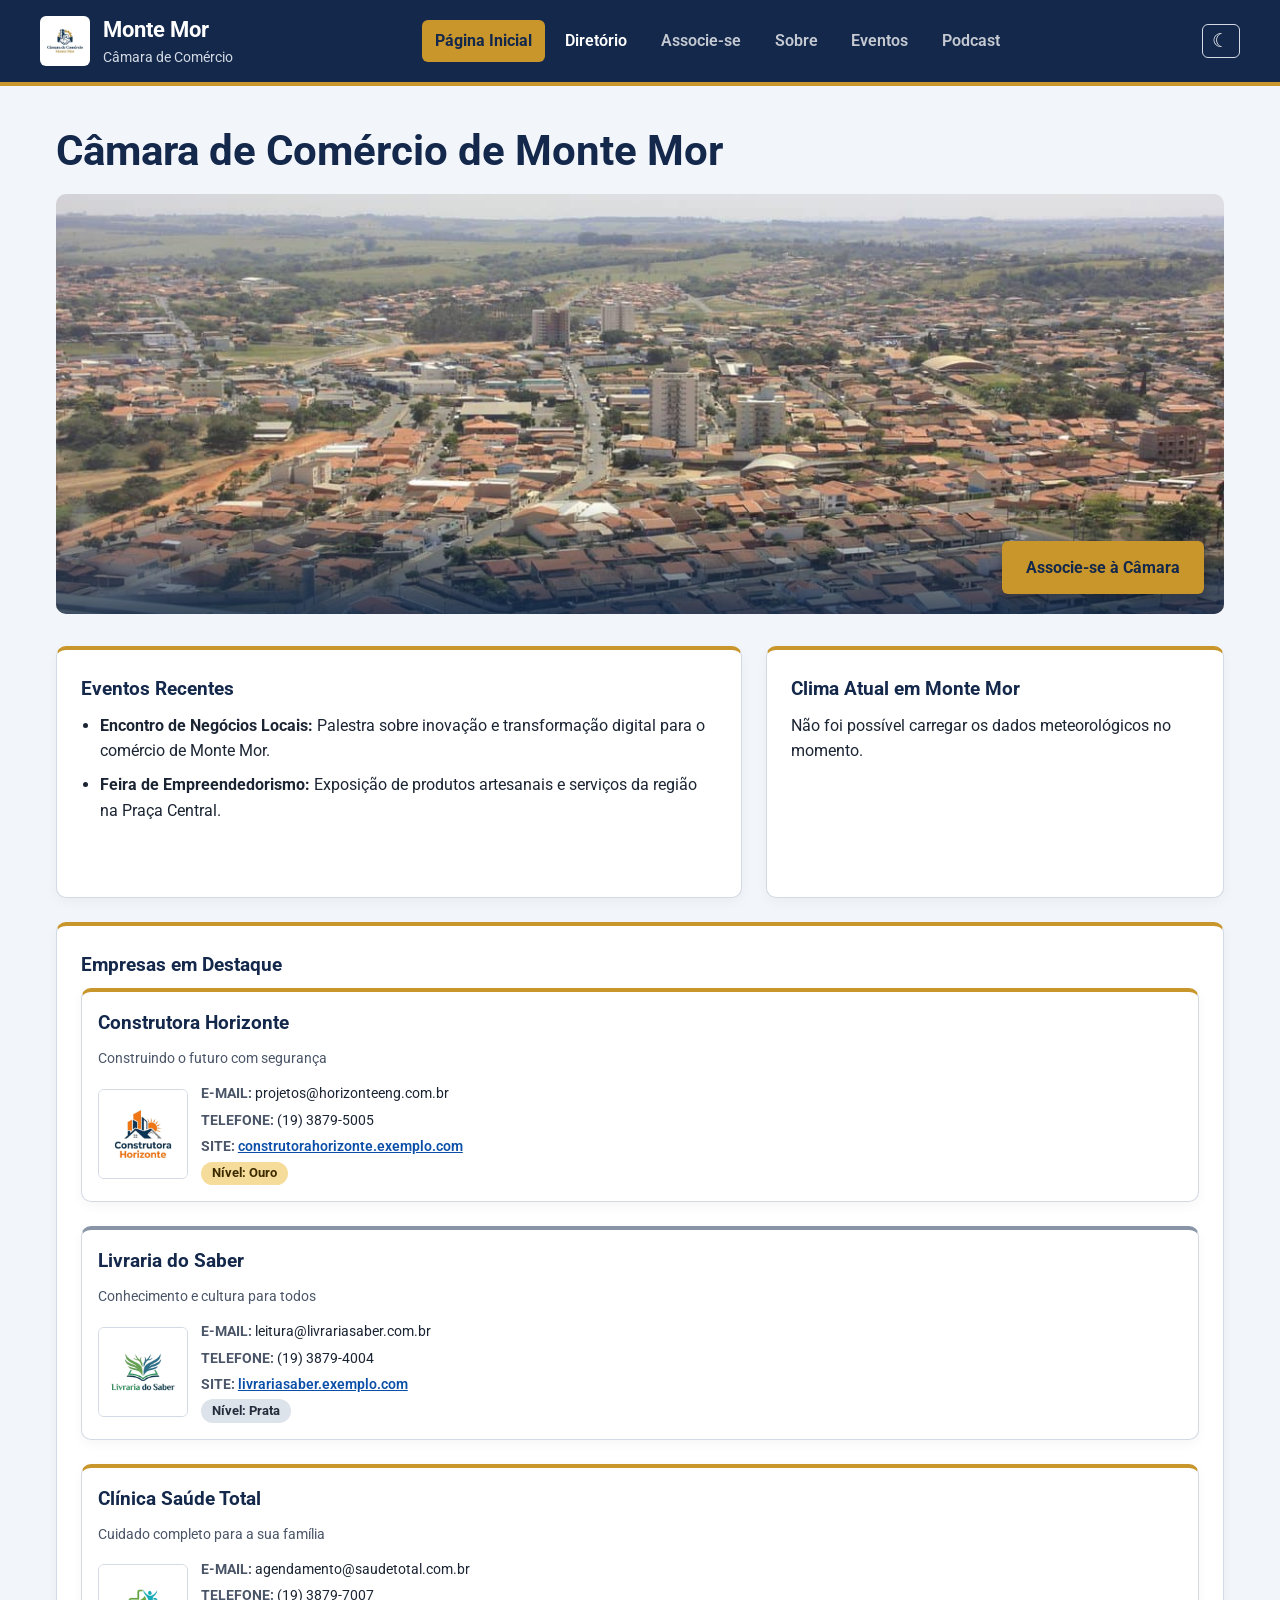
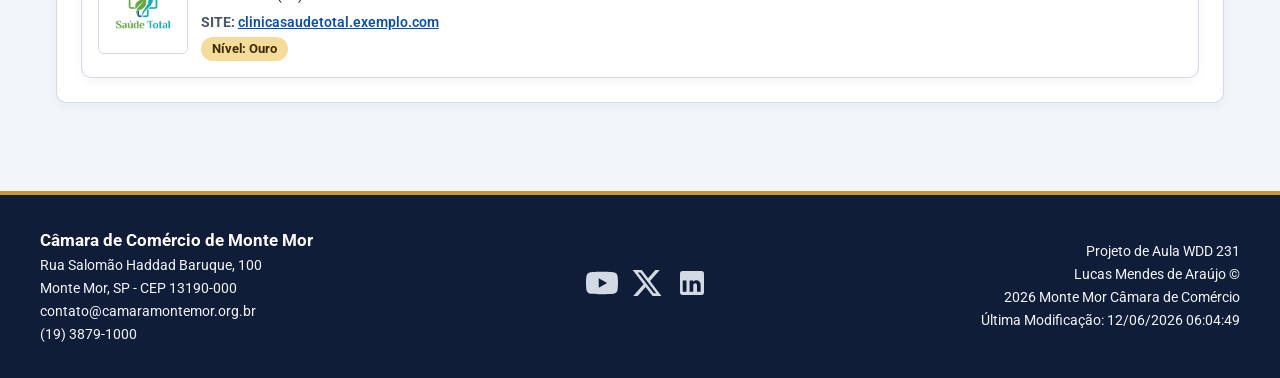
==== commit afde564f: "Correção S03 - Tarefa" ====
--- a/camara/index.html
+++ b/camara/index.html
@@ -8,6 +8,7 @@
   <meta name="author" content="Lucas Mendes de Araújo">
 
   <link rel="icon" href="imagens/camara.ico" type="image/x-icon">
+  <link rel="preload" as="image" href="imagens/hero.jpg" fetchpriority="high">
 
   <link rel="preconnect" href="https://fonts.googleapis.com">
   <link rel="preconnect" href="https://fonts.gstatic.com" crossorigin>
@@ -69,7 +70,7 @@
     <h1>Câmara de Comércio de Monte Mor</h1>
 
     <div class="heroi-container">
-      <img src="imagens/hero.jpg" alt="Vista panorâmica e comércio de Monte Mor" class="imagem-heroi" width="1200" height="600">
+      <img src="imagens/hero.jpg" alt="Vista panorâmica e comércio de Monte Mor" class="imagem-heroi" width="1200" height="600" fetchpriority="high">
       <a href="associe-se.html" class="botao-cta" title="Página em desenvolvimento (Em breve)">Associe-se à Câmara</a>
     </div>
 
--- a/camara/estilos/telas-pequenas.css
+++ b/camara/estilos/telas-pequenas.css
@@ -1,7 +1,6 @@
 :root {
   --azul-escuro: #14284b;
   --azul-link: #0b4fa8;
-  --botao-ativo: #14284b;
   --ouro: #c8962b;
   --ouro-hover: #eab308;
   --prata: #8795a6;
@@ -17,12 +16,9 @@
   --rodape-bg: #0f1d38;
   --branco: #ffffff;
   --transparente: #00000000;
-  --borda-clara: #8fa3c4;
-  --borda-botao: #8a97ab;
   --sombra-leve: #0000000a;
   --sombra-media: #00000014;
   --sombra-forte: #0000004d;
-  --sombra-heroi: #0e1c3626;
   --gradiente-heroi: #0e284bcc;
   --nivel-3-bg: #f6dc9a;
   --nivel-3-txt: #3d2b00;
@@ -33,7 +29,6 @@
 }
 
 body.dark-mode {
-  --botao-ativo: #2f6fd0;
   --foco: #ffc857;
   --fundo: #0d1422;
   --superficie: #161f33;
@@ -56,12 +51,10 @@
   font: 1rem/1.6 "Roboto", Arial, sans-serif;
   color: var(--texto);
   background: var(--fundo);
-  min-width: 320px;
 }
 
 :focus-visible {
   outline: 3px solid var(--foco);
-  outline-offset: 2px;
 }
 
 header {
@@ -71,35 +64,41 @@
   padding: 0.8rem 1rem;
 }
 
-.header-container {
-  display: flex;
-  flex-wrap: wrap;
-  justify-content: space-between;
-  align-items: center;
-  gap: 0.5rem;
-  max-width: 1200px;
-  margin: 0 auto;
-}
-
-.marca {
+.header-container,
+.marca,
+.controles-cabecalho,
+.visualizacao-botoes,
+.cartao-corpo,
+.footer-redes {
   display: flex;
   align-items: center;
   gap: 0.8rem;
 }
 
+.header-container {
+  flex-wrap: wrap;
+  justify-content: space-between;
+  max-width: 1200px;
+  margin: 0 auto;
+}
+
 .logo-camara {
   border-radius: 6px;
   object-fit: contain;
-  width: 50px;
-  height: 50px;
   background: var(--branco);
   padding: 2px;
 }
 
-.marca-texto {
+.marca-texto,
+#lista-menu.aberto,
+.eventos-recentes ul,
+.clima-previsao ul,
+.cartao-membro,
+.cartao-dados,
+#membros-container.list,
+footer {
   display: flex;
   flex-direction: column;
-  line-height: 1.25;
 }
 
 .nome-camara {
@@ -112,15 +111,10 @@
   color: var(--borda);
 }
 
-.controles-cabecalho {
-  display: flex;
-  gap: 0.5rem;
-}
-
 #modo-escuro,
 #btn-hamburguer {
   background: var(--transparente);
-  border: 1px solid var(--borda-clara);
+  border: 1px solid var(--borda);
   border-radius: 6px;
   padding: 0.3rem 0.6rem;
   font-size: 1.2rem;
@@ -136,18 +130,12 @@
 
 #menu-navegacao {
   width: 100%;
-  margin-top: 0.3rem;
 }
 
 #lista-menu {
   list-style: none;
   display: none;
-  flex-direction: column;
   text-align: center;
-}
-
-#lista-menu.aberto {
-  display: flex;
 }
 
 #lista-menu li a {
@@ -159,13 +147,14 @@
   border-bottom: 1px solid var(--sombra-media);
 }
 
-#lista-menu li a.active {
+#lista-menu li a.active,
+.botao-cta {
   background: var(--ouro);
   color: var(--azul-escuro);
+  font-weight: 700;
 }
 
 #lista-menu li a[aria-disabled="true"] {
-  cursor: default;
   opacity: 0.75;
 }
 
@@ -178,18 +167,12 @@
 main h1 {
   color: var(--titulo);
   font-size: clamp(1.9rem, 5vw, 2.6rem);
-  line-height: 1.15;
   margin-bottom: 0.6rem;
 }
 
-.intro {
-  max-width: 60ch;
-  color: var(--texto-suave);
-  margin-bottom: 1.5rem;
-}
-
-.visualizacao-botoes {
-  display: flex;
+.intro,
+.visualizacao-botoes,
+.painel-secao {
   margin-bottom: 1.5rem;
 }
 
@@ -197,24 +180,15 @@
   padding: 0.5rem 1.4rem;
   background: var(--superficie);
   color: var(--titulo);
-  border: 1px solid var(--borda-botao);
+  border: 1px solid var(--borda);
+  border-radius: 6px;
   cursor: pointer;
   font-weight: 700;
 }
 
-.visualizacao-botoes button:first-child {
-  border-radius: 6px 0 0 6px;
-}
-
-.visualizacao-botoes button:last-child {
-  border-radius: 0 6px 6px 0;
-  margin-left: -1px;
-}
-
 .visualizacao-botoes button.ativo {
-  background: var(--botao-ativo);
-  color: var(--branco);
-  border-color: var(--transparente);
+  background: var(--titulo);
+  color: var(--branco);
 }
 
 .heroi-container {
@@ -222,7 +196,6 @@
   margin-bottom: 2rem;
   border-radius: 10px;
   overflow: hidden;
-  box-shadow: 0 8px 24px var(--sombra-heroi);
 }
 
 .imagem-heroi {
@@ -235,19 +208,18 @@
 .heroi-container::after {
   content: "";
   position: absolute;
-  inset: auto 0 0 0;
+  bottom: 0;
+  left: 0;
+  width: 100%;
   height: 110px;
   background: linear-gradient(to top, var(--gradiente-heroi), var(--transparente));
-  pointer-events: none;
 }
 
 .botao-cta {
   position: absolute;
-  inset: auto 20px 20px auto;
+  bottom: 20px;
+  right: 20px;
   z-index: 2;
-  background: var(--ouro);
-  color: var(--azul-escuro);
-  font-weight: 700;
   padding: 0.85rem 1.5rem;
   text-decoration: none;
   border-radius: 6px;
@@ -259,33 +231,32 @@
 }
 
 .conteudo-principal-grid,
-#membros-container.grid {
+#membros-container.grid,
+#destaques-container.grid {
   display: grid;
-  grid-template-columns: 1fr;
   gap: 1.5rem;
 }
 
-.painel-secao {
+.painel-secao,
+.cartao-membro {
   background: var(--superficie);
   border: 1px solid var(--borda);
   border-top: 4px solid var(--ouro);
   border-radius: 10px;
   padding: 1.5rem;
-  margin-bottom: 1.5rem;
   box-shadow: 0 4px 12px var(--sombra-leve);
 }
 
-.painel-secao h2 {
-  font-size: 1.25rem;
+.painel-secao h2,
+.cartao-cabecalho h2 {
+  font-size: 1.2rem;
   color: var(--titulo);
-  margin-bottom: 0.75rem;
+  margin-bottom: 0.5rem;
 }
 
 .eventos-recentes ul,
 .clima-previsao ul {
   padding-left: 1.2rem;
-  display: flex;
-  flex-direction: column;
   gap: 0.5rem;
 }
 
@@ -293,19 +264,20 @@
   margin-bottom: 0.75rem;
 }
 
-#membros-container {
-  min-height: 400px;
+#clima-container {
+  min-height: 160px;
+}
+
+#membros-container,
+#destaques-container {
+  min-height: 240px;
 }
 
 .cartao-membro {
   --nivel-cor: var(--bronze);
-  background: var(--superficie);
-  border: 1px solid var(--borda);
-  border-top: 5px solid var(--nivel-cor);
-  border-radius: 10px;
-  display: flex;
-  flex-direction: column;
-  box-shadow: 0 4px 12px var(--sombra-leve);
+  border-top-color: var(--nivel-cor);
+  padding: 1rem;
+  gap: 0.8rem;
 }
 
 .cartao-membro:has(.nivel-3) {
@@ -316,31 +288,14 @@
   --nivel-cor: var(--prata);
 }
 
-.cartao-cabecalho {
-  padding: 1rem 1rem 0;
-  min-height: 72px;
-}
-
-.cartao-cabecalho h2 {
-  font-size: 1.15rem;
-  color: var(--titulo);
-}
-
-.cartao-cabecalho .slogan {
+.slogan,
+.cartao-dados,
+.cartao-dados p strong {
   font-size: 0.875rem;
   color: var(--texto-suave);
 }
 
-.cartao-corpo {
-  padding: 1rem;
-  display: flex;
-  gap: 1rem;
-  align-items: center;
-}
-
 .cartao-corpo img {
-  width: 90px;
-  height: 90px;
   object-fit: contain;
   background: var(--branco);
   border: 1px solid var(--borda);
@@ -348,15 +303,9 @@
 }
 
 .cartao-dados {
-  font-size: 0.875rem;
-  display: flex;
-  flex-direction: column;
-  gap: 0.3rem;
+  gap: 0.25rem;
   overflow-wrap: anywhere;
-}
-
-.cartao-dados p strong {
-  color: var(--texto-suave);
+  color: var(--texto);
 }
 
 .cartao-dados a {
@@ -366,7 +315,6 @@
 
 .nivel {
   align-self: flex-start;
-  margin-top: 0.4rem;
   padding: 0.1rem 0.7rem;
   border-radius: 99px;
   font-size: 0.8rem;
@@ -389,20 +337,12 @@
 }
 
 #membros-container.list {
-  display: flex;
-  flex-direction: column;
   gap: 0.75rem;
 }
 
 #membros-container.list .cartao-membro {
   border-top: 1px solid var(--borda);
   border-left: 5px solid var(--nivel-cor);
-  padding: 0.9rem 1rem;
-}
-
-#membros-container.list .cartao-cabecalho {
-  padding: 0;
-  min-height: auto;
 }
 
 #membros-container.list .cartao-membro img {
@@ -410,7 +350,6 @@
 }
 
 #membros-container.list .cartao-corpo {
-  padding: 0.4rem 0 0;
   flex-direction: column;
   align-items: flex-start;
   gap: 0.2rem;
@@ -422,8 +361,6 @@
   border-top: 4px solid var(--ouro);
   padding: 2rem 1rem;
   margin-top: 3rem;
-  display: flex;
-  flex-direction: column;
   align-items: center;
   gap: 1.5rem;
   text-align: center;
@@ -432,21 +369,11 @@
 
 .footer-bloco h2 {
   font-size: 1.05rem;
-  margin-bottom: 0.4rem;
-  color: var(--branco);
-}
-
-.footer-redes {
-  display: flex;
-  gap: 1.2rem;
+  color: var(--branco);
 }
 
 .icone-rede {
   width: 32px;
   height: 32px;
   color: var(--borda);
-}
-
-.icone-rede:hover {
-  color: var(--branco);
 }
--- a/camara/estilos/telas-grandes.css
+++ b/camara/estilos/telas-grandes.css
@@ -35,7 +35,6 @@
   #membros-container.list .cartao-membro {
     display: grid;
     grid-template-columns: 280px 1fr;
-    column-gap: 1.5rem;
     align-items: center;
   }
 
@@ -43,8 +42,6 @@
     display: grid;
     grid-template-columns: repeat(auto-fit, minmax(160px, 1fr));
     align-items: center;
-    gap: 0.8rem;
-    padding: 0;
   }
 
   footer {
@@ -63,7 +60,6 @@
   #menu-navegacao {
     order: 2;
     width: auto;
-    margin-top: 0;
     border-top: none;
     padding-top: 0;
   }
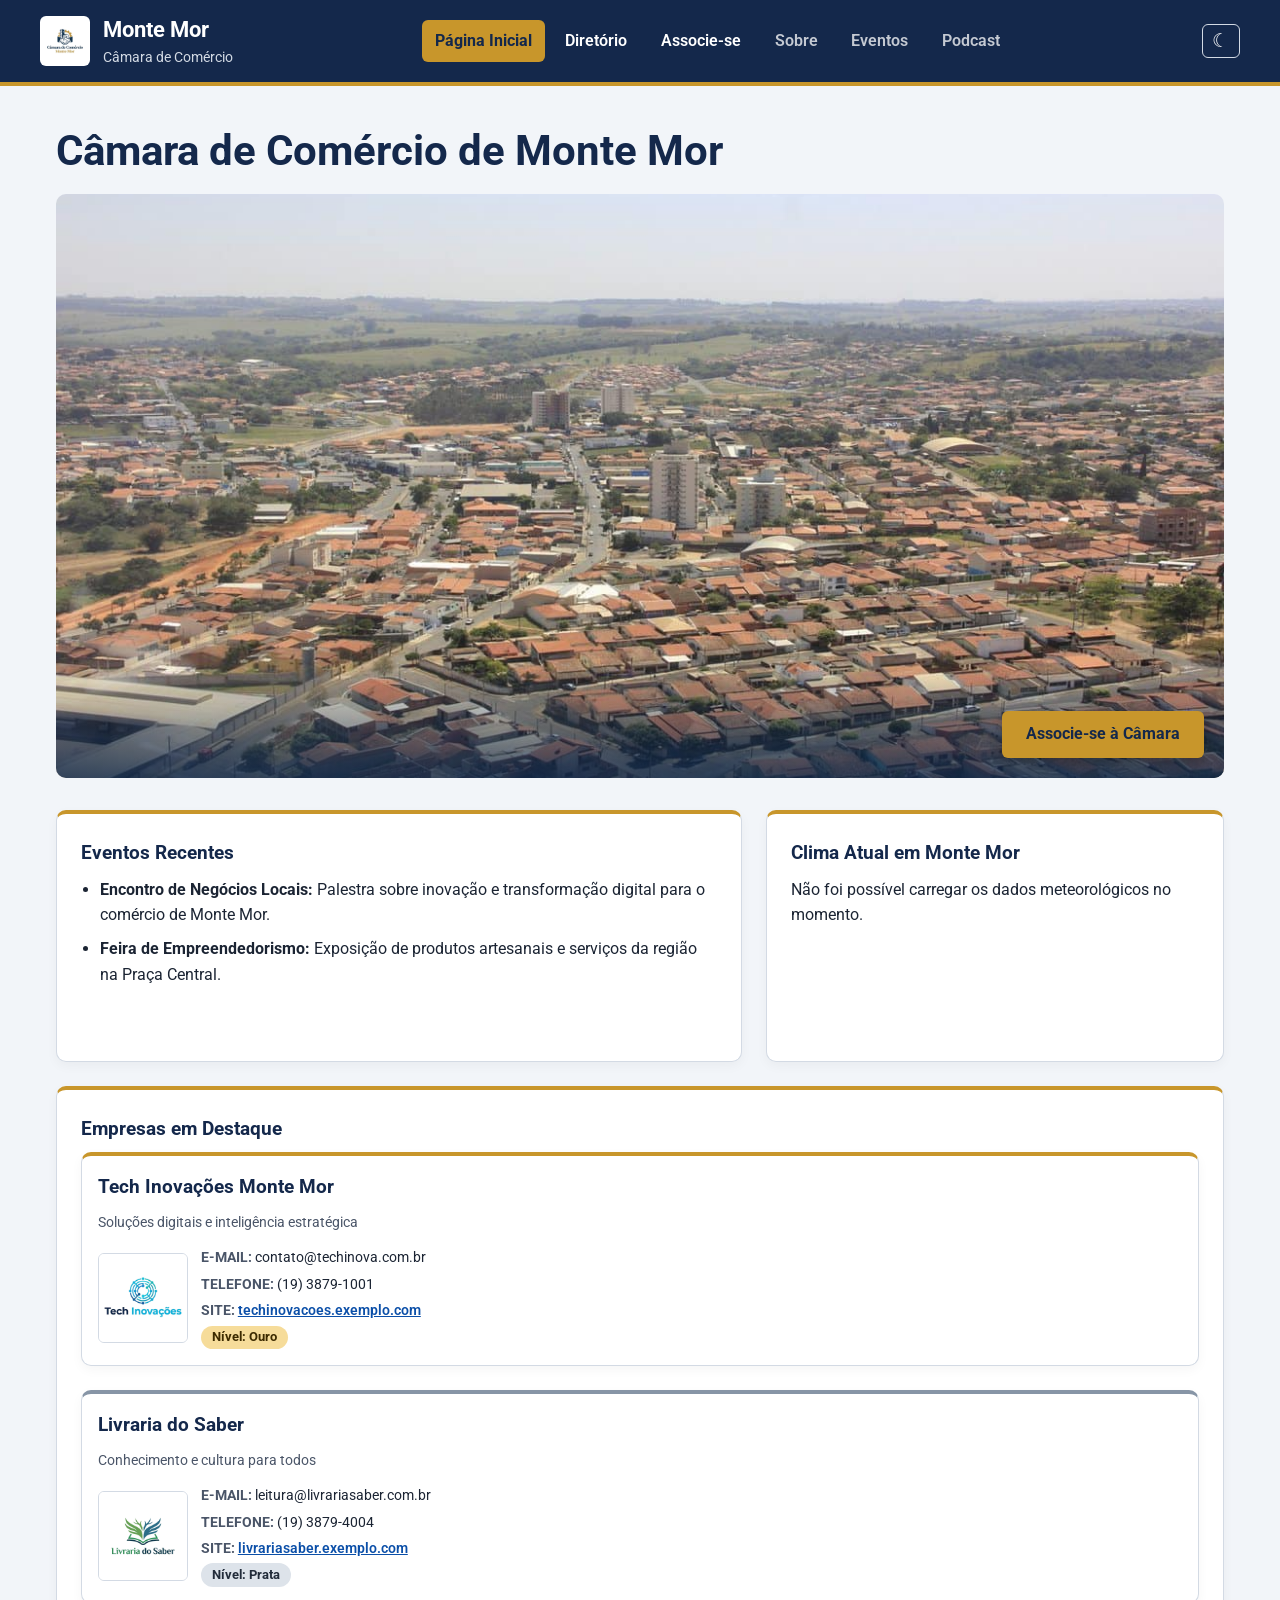
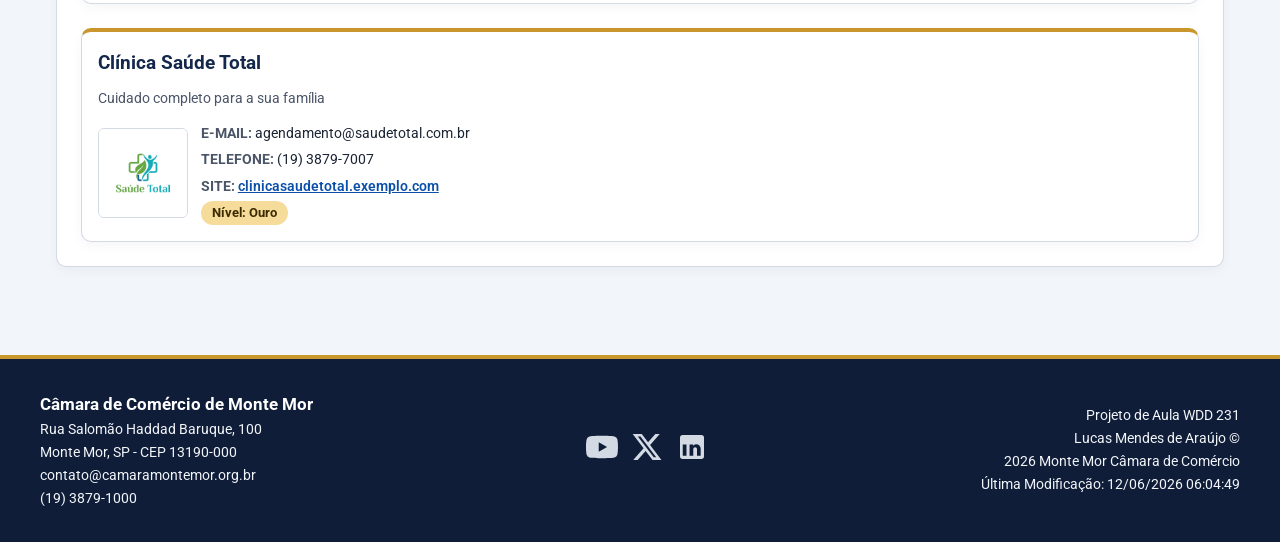
==== commit 11957921: "Correção S03 e S04" ====
--- a/camara/index.html
+++ b/camara/index.html
@@ -12,10 +12,7 @@
 
   <link rel="preconnect" href="https://fonts.googleapis.com">
   <link rel="preconnect" href="https://fonts.gstatic.com" crossorigin>
-  <link href="https://fonts.googleapis.com/css2?family=Roboto:wght@400;600;700&display=swap" rel="stylesheet" media="print" onload="this.media='all'">
-  <noscript>
-    <link href="https://fonts.googleapis.com/css2?family=Roboto:wght@400;600;700&display=swap" rel="stylesheet">
-  </noscript>
+  <link href="https://fonts.googleapis.com/css2?family=Roboto:wght@400;600;700&display=swap" rel="stylesheet">
 
   <meta property="og:title" content="Página Inicial | Câmara de Comércio de Monte Mor">
   <meta property="og:description" content="Página oficial da Câmara de Comércio de Monte Mor. Conheça as empresas locais, eventos em destaque e previsões climáticas atualizadas.">
@@ -57,7 +54,7 @@
         <ul id="lista-menu">
           <li><a href="index.html" class="active" aria-current="page">Página Inicial</a></li>
           <li><a href="diretorio.html">Diretório</a></li>
-          <li><a role="link" title="Em breve" aria-disabled="true">Associe-se</a></li>
+          <li><a href="associacao.html">Associe-se</a></li>
           <li><a role="link" title="Em breve" aria-disabled="true">Sobre</a></li>
           <li><a role="link" title="Em breve" aria-disabled="true">Eventos</a></li>
           <li><a role="link" title="Em breve" aria-disabled="true">Podcast</a></li>
@@ -71,7 +68,7 @@
 
     <div class="heroi-container">
       <img src="imagens/hero.jpg" alt="Vista panorâmica e comércio de Monte Mor" class="imagem-heroi" width="1200" height="600" fetchpriority="high">
-      <a href="associe-se.html" class="botao-cta" title="Página em desenvolvimento (Em breve)">Associe-se à Câmara</a>
+      <a href="associacao.html" class="botao-cta">Associe-se à Câmara</a>
     </div>
 
     <div class="conteudo-principal-grid">
--- a/camara/estilos/telas-pequenas.css
+++ b/camara/estilos/telas-pequenas.css
@@ -26,6 +26,7 @@
   --nivel-2-txt: #222c3a;
   --nivel-1-bg: #f0d3bd;
   --nivel-1-txt: #5b2a0a;
+  --erro: #b91c1c;
 }
 
 body.dark-mode {
@@ -39,6 +40,7 @@
   --azul-link: #86b8ff;
   --cabecalho-bg: #0a1121;
   --rodape-bg: #0a1121;
+  --erro: #fca5a5;
 }
 
 * {
@@ -96,7 +98,13 @@
 .cartao-membro,
 .cartao-dados,
 #membros-container.list,
-footer {
+footer,
+.form-associacao,
+.campo-grupo,
+.carrossel-niveis,
+.carrossel-paginacao,
+.modal-corpo ul,
+.item-resumo {
   display: flex;
   flex-direction: column;
 }
@@ -148,7 +156,10 @@
 }
 
 #lista-menu li a.active,
-.botao-cta {
+.botao-cta,
+.botao-enviar,
+.botao-fechar-modal,
+.botao-voltar {
   background: var(--ouro);
   color: var(--azul-escuro);
   font-weight: 700;
@@ -200,7 +211,8 @@
 
 .imagem-heroi {
   width: 100%;
-  height: 320px;
+  height: auto;
+  aspect-ratio: 2 / 1;
   object-fit: cover;
   display: block;
 }
@@ -211,22 +223,30 @@
   bottom: 0;
   left: 0;
   width: 100%;
-  height: 110px;
+  height: clamp(56px, 35%, 110px);
   background: linear-gradient(to top, var(--gradiente-heroi), var(--transparente));
+  pointer-events: none;
 }
 
 .botao-cta {
   position: absolute;
-  bottom: 20px;
-  right: 20px;
+  bottom: clamp(10px, 3vw, 20px);
+  right: clamp(10px, 3vw, 20px);
   z-index: 2;
-  padding: 0.85rem 1.5rem;
+  max-width: calc(100% - 20px);
+  padding: clamp(0.5rem, 1.8vw, 0.85rem) clamp(0.9rem, 3vw, 1.5rem);
+  font-size: clamp(0.85rem, 2.2vw, 1rem);
+  line-height: 1.25;
+  text-align: center;
   text-decoration: none;
   border-radius: 6px;
   box-shadow: 0 4px 12px var(--sombra-forte);
 }
 
-.botao-cta:hover {
+.botao-cta:hover,
+.botao-enviar:hover,
+.botao-fechar-modal:hover,
+.botao-voltar:hover {
   background: var(--ouro-hover);
 }
 
@@ -376,4 +396,360 @@
   width: 32px;
   height: 32px;
   color: var(--borda);
+}
+
+.form-associacao {
+  gap: 1.1rem;
+  margin-top: 1rem;
+}
+
+.campo-grupo {
+  gap: 0.35rem;
+}
+
+.campo-grupo label {
+  font-weight: 600;
+  color: var(--titulo);
+  font-size: 0.95rem;
+}
+
+.obrigatorio {
+  color: var(--erro);
+  margin-left: 0.2rem;
+}
+
+.campo-grupo input,
+.campo-grupo select,
+.campo-grupo textarea {
+  width: 100%;
+  padding: 0.7rem 0.85rem;
+  border: 1px solid var(--borda);
+  border-radius: 6px;
+  background: var(--fundo);
+  color: var(--texto);
+  font: inherit;
+}
+
+.campo-grupo textarea {
+  display: block;
+  resize: vertical;
+  min-height: 7rem;
+  max-width: 100%;
+}
+
+.campo-grupo input:focus-visible,
+.campo-grupo select:focus-visible,
+.campo-grupo textarea:focus-visible {
+  outline: 3px solid var(--foco);
+  outline-offset: 1px;
+  border-color: var(--ouro);
+}
+
+.campo-grupo input[aria-invalid="true"],
+.campo-grupo select[aria-invalid="true"],
+.campo-grupo textarea[aria-invalid="true"] {
+  border-color: var(--erro);
+}
+
+.dica-campo {
+  font-size: 0.82rem;
+  color: var(--texto-suave);
+}
+
+.erro-campo {
+  font-size: 0.85rem;
+  color: var(--erro);
+  font-weight: 600;
+  min-height: 1.2rem;
+}
+
+.botao-enviar,
+.botao-modal,
+.botao-fechar-modal {
+  padding: 0.8rem 1.4rem;
+  border-radius: 6px;
+  border: 1px solid var(--transparente);
+  font: inherit;
+  font-weight: 700;
+  cursor: pointer;
+}
+
+.botao-enviar {
+  margin-top: 0.5rem;
+}
+
+.carrossel-niveis {
+  gap: 1rem;
+  margin-top: 1rem;
+  border-radius: 10px;
+}
+
+.carrossel-janela {
+  overflow: hidden;
+  width: 100%;
+  border-radius: 10px;
+}
+
+.grade-niveis {
+  display: flex;
+  flex-direction: row;
+  width: 100%;
+}
+
+.grade-niveis[data-slide="0"] {
+  transform: translateX(0%);
+}
+
+.grade-niveis[data-slide="1"] {
+  transform: translateX(-100%);
+}
+
+.grade-niveis[data-slide="2"] {
+  transform: translateX(-200%);
+}
+
+.grade-niveis[data-slide="3"] {
+  transform: translateX(-300%);
+}
+
+.cartao-nivel {
+  flex: 0 0 100%;
+  min-width: 100%;
+  min-height: 220px;
+  justify-content: space-between;
+  gap: 0.85rem;
+  padding: 1.35rem;
+  background: var(--fundo);
+}
+
+.cartao-nivel-topo,
+.modal-cabecalho {
+  display: flex;
+  justify-content: space-between;
+  align-items: center;
+  gap: 0.5rem;
+  flex-wrap: wrap;
+}
+
+.cartao-nivel-topo h3,
+.modal-cabecalho h3 {
+  color: var(--titulo);
+  font-size: 1.2rem;
+}
+
+.nivel-np {
+  background: var(--borda);
+  color: var(--texto);
+}
+
+.botao-modal {
+  align-self: flex-start;
+  padding: 0.6rem 1.15rem;
+  background: var(--titulo);
+  color: var(--branco);
+  font-size: 0.9rem;
+}
+
+.botao-modal:hover {
+  opacity: 0.92;
+}
+
+body.dark-mode .botao-modal {
+  background: var(--ouro);
+  color: var(--azul-escuro);
+}
+
+.carrossel-controles {
+  display: flex;
+  align-items: center;
+  justify-content: space-between;
+  gap: 0.75rem;
+}
+
+.botao-carrossel {
+  width: 44px;
+  height: 44px;
+  border-radius: 50%;
+  border: 1px solid var(--borda);
+  background: var(--fundo);
+  color: var(--titulo);
+  font-size: 1.1rem;
+  font-weight: 700;
+  cursor: pointer;
+  display: inline-flex;
+  align-items: center;
+  justify-content: center;
+}
+
+.botao-carrossel:hover {
+  background: var(--ouro);
+  color: var(--azul-escuro);
+  border-color: var(--ouro);
+}
+
+.carrossel-paginacao {
+  align-items: center;
+  gap: 0.35rem;
+}
+
+.carrossel-indicadores {
+  display: flex;
+  align-items: center;
+  gap: 0.5rem;
+}
+
+.indicador-carrossel {
+  width: 12px;
+  height: 12px;
+  border-radius: 50%;
+  border: 1px solid var(--titulo);
+  background: var(--transparente);
+  cursor: pointer;
+}
+
+.indicador-carrossel.ativo {
+  background: var(--ouro);
+  border-color: var(--ouro);
+  transform: scale(1.2);
+}
+
+.contador-carrossel {
+  font-size: 0.82rem;
+  font-weight: 700;
+  color: var(--texto-suave);
+}
+
+@media (prefers-reduced-motion: no-preference) {
+  @keyframes entradaCarrossel {
+    from {
+      opacity: 0;
+      transform: translateY(14px);
+    }
+    to {
+      opacity: 1;
+      transform: translateY(0);
+    }
+  }
+
+  .carrossel-niveis {
+    animation: entradaCarrossel 0.45s ease-out both;
+  }
+
+  .grade-niveis {
+    transition: transform 0.4s cubic-bezier(0.25, 1, 0.5, 1);
+  }
+
+  .campo-grupo input,
+  .campo-grupo select,
+  .campo-grupo textarea,
+  .botao-carrossel,
+  .indicador-carrossel {
+    transition: border-color 0.2s ease, background-color 0.2s ease, color 0.2s ease, transform 0.2s ease;
+  }
+}
+
+dialog.modal-nivel {
+  margin: auto;
+  max-width: 520px;
+  width: calc(100% - 2rem);
+  border: 1px solid var(--borda);
+  border-top: 5px solid var(--ouro);
+  border-radius: 10px;
+  padding: 1.5rem;
+  background: var(--superficie);
+  color: var(--texto);
+  box-shadow: 0 10px 25px var(--sombra-forte);
+}
+
+dialog.modal-nivel::backdrop {
+  background: var(--gradiente-heroi);
+}
+
+.modal-cabecalho {
+  margin-bottom: 1rem;
+}
+
+.modal-corpo ul {
+  padding-left: 1.25rem;
+  margin: 0.75rem 0 1.25rem;
+  gap: 0.45rem;
+}
+
+.preco-plano {
+  font-weight: 700;
+  color: var(--titulo);
+  margin-bottom: 0.25rem;
+}
+
+.botao-fechar-modal {
+  width: 100%;
+}
+
+.painel-confirmacao {
+  max-width: 760px;
+  margin: 0 auto 2rem;
+}
+
+.lista-resumo {
+  display: grid;
+  gap: 0.85rem;
+  margin: 1.25rem 0 1.75rem;
+  padding: 1.25rem;
+  border: 1px solid var(--borda);
+  border-radius: 8px;
+  background: var(--fundo);
+}
+
+.item-resumo {
+  gap: 0.15rem;
+  padding-bottom: 0.65rem;
+  border-bottom: 1px solid var(--borda);
+}
+
+.item-resumo:last-child {
+  padding-bottom: 0;
+  border-bottom: none;
+}
+
+.item-resumo dt {
+  font-size: 0.85rem;
+  font-weight: 700;
+  color: var(--texto-suave);
+  text-transform: uppercase;
+}
+
+.item-resumo dd {
+  font-size: 1.05rem;
+  font-weight: 600;
+  color: var(--titulo);
+  overflow-wrap: anywhere;
+}
+
+.acoes-confirmacao {
+  display: flex;
+  flex-direction: column;
+  gap: 1rem;
+  margin-top: 1.5rem;
+}
+
+.botao-voltar,
+.botao-secundario {
+  display: inline-flex;
+  justify-content: center;
+  align-items: center;
+  padding: 0.8rem 1.4rem;
+  border-radius: 6px;
+  text-decoration: none;
+  font-weight: 700;
+  text-align: center;
+}
+
+.botao-secundario {
+  border: 1px solid var(--borda);
+  background: var(--superficie);
+  color: var(--titulo);
+}
+
+.botao-secundario:hover {
+  background: var(--fundo);
 }
--- a/camara/estilos/telas-grandes.css
+++ b/camara/estilos/telas-grandes.css
@@ -20,10 +20,6 @@
     padding: 0.5rem 0.8rem;
   }
 
-  .imagem-heroi {
-    height: 420px;
-  }
-
   .conteudo-principal-grid {
     grid-template-columns: 1.5fr 1fr;
   }
@@ -41,6 +37,11 @@
   #membros-container.list .cartao-corpo {
     display: grid;
     grid-template-columns: repeat(auto-fit, minmax(160px, 1fr));
+    align-items: center;
+  }
+
+  .acoes-confirmacao {
+    flex-direction: row;
     align-items: center;
   }
 
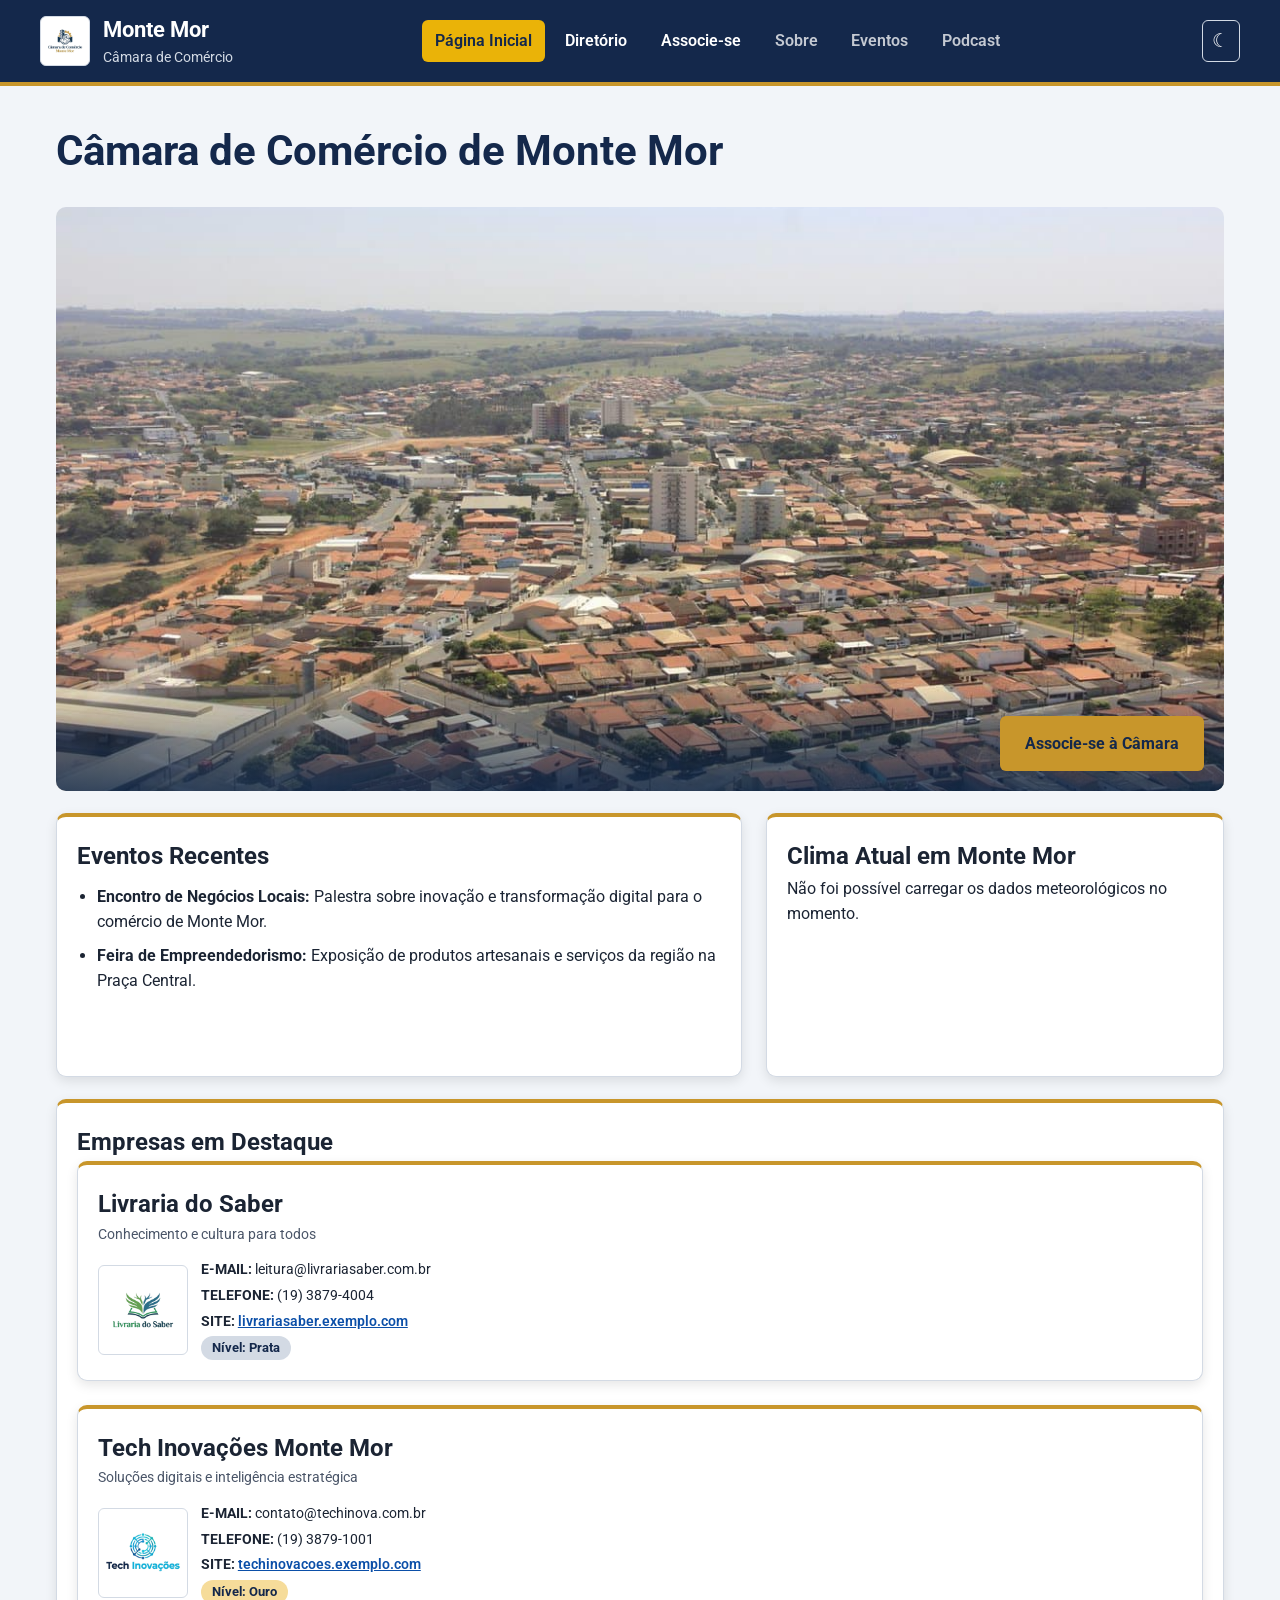
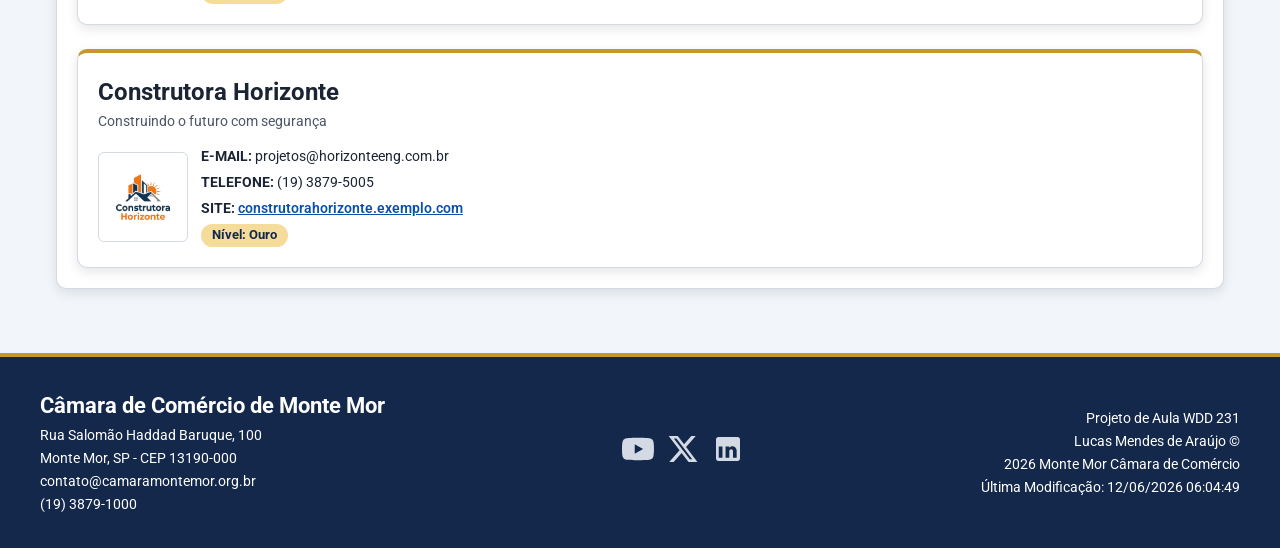
==== commit 441140fb: "Correção S03 e S04" ====
--- a/camara/index.html
+++ b/camara/index.html
@@ -12,7 +12,10 @@
 
   <link rel="preconnect" href="https://fonts.googleapis.com">
   <link rel="preconnect" href="https://fonts.gstatic.com" crossorigin>
-  <link href="https://fonts.googleapis.com/css2?family=Roboto:wght@400;600;700&display=swap" rel="stylesheet">
+  <link href="https://fonts.googleapis.com/css2?family=Roboto:wght@400;600;700&display=swap" rel="stylesheet" media="print" onload="this.media='all'">
+  <noscript>
+    <link href="https://fonts.googleapis.com/css2?family=Roboto:wght@400;600;700&display=swap" rel="stylesheet">
+  </noscript>
 
   <meta property="og:title" content="Página Inicial | Câmara de Comércio de Monte Mor">
   <meta property="og:description" content="Página oficial da Câmara de Comércio de Monte Mor. Conheça as empresas locais, eventos em destaque e previsões climáticas atualizadas.">
--- a/camara/estilos/telas-pequenas.css
+++ b/camara/estilos/telas-pequenas.css
@@ -3,8 +3,6 @@
   --azul-link: #0b4fa8;
   --ouro: #c8962b;
   --ouro-hover: #eab308;
-  --prata: #8795a6;
-  --bronze: #b5602a;
   --foco: #9a6b00;
   --fundo: #f2f5f9;
   --superficie: #ffffff;
@@ -13,19 +11,12 @@
   --borda: #d3dae4;
   --titulo: #14284b;
   --cabecalho-bg: #14284b;
-  --rodape-bg: #0f1d38;
   --branco: #ffffff;
   --transparente: #00000000;
-  --sombra-leve: #0000000a;
-  --sombra-media: #00000014;
-  --sombra-forte: #0000004d;
+  --sombra: #0000001a;
   --gradiente-heroi: #0e284bcc;
   --nivel-3-bg: #f6dc9a;
-  --nivel-3-txt: #3d2b00;
-  --nivel-2-bg: #dde3ea;
-  --nivel-2-txt: #222c3a;
   --nivel-1-bg: #f0d3bd;
-  --nivel-1-txt: #5b2a0a;
   --erro: #b91c1c;
 }
 
@@ -39,7 +30,6 @@
   --titulo: #ffffff;
   --azul-link: #86b8ff;
   --cabecalho-bg: #0a1121;
-  --rodape-bg: #0a1121;
   --erro: #fca5a5;
 }
 
@@ -55,58 +45,63 @@
   background: var(--fundo);
 }
 
+button {
+  font: inherit;
+  border: 1px solid var(--borda);
+  border-radius: 6px;
+  cursor: pointer;
+}
+
 :focus-visible {
   outline: 3px solid var(--foco);
 }
 
-header {
+header,
+footer {
   background: var(--cabecalho-bg);
   color: var(--branco);
+}
+
+header {
   border-bottom: 4px solid var(--ouro);
   padding: 0.8rem 1rem;
 }
 
-.header-container,
-.marca,
-.controles-cabecalho,
+header div,
 .visualizacao-botoes,
 .cartao-corpo,
-.footer-redes {
+.footer-redes,
+.carrossel-indicadores {
   display: flex;
   align-items: center;
   gap: 0.8rem;
 }
 
-.header-container {
+.header-container,
+.cartao-nivel-topo,
+.modal-cabecalho,
+.carrossel-controles {
+  display: flex;
   flex-wrap: wrap;
+  align-items: center;
   justify-content: space-between;
+  gap: 0.8rem;
   max-width: 1200px;
   margin: 0 auto;
 }
 
-.logo-camara {
+img {
   border-radius: 6px;
   object-fit: contain;
   background: var(--branco);
+  border: 1px solid var(--borda);
   padding: 2px;
 }
 
-.marca-texto,
-#lista-menu.aberto,
-.eventos-recentes ul,
-.clima-previsao ul,
-.cartao-membro,
-.cartao-dados,
-#membros-container.list,
-footer,
-.form-associacao,
-.campo-grupo,
-.carrossel-niveis,
-.carrossel-paginacao,
-.modal-corpo ul,
-.item-resumo {
-  display: flex;
-  flex-direction: column;
+.marca-texto {
+  flex-direction: column;
+  align-items: flex-start;
+  gap: 0;
 }
 
 .nome-camara {
@@ -119,24 +114,19 @@
   color: var(--borda);
 }
 
-#modo-escuro,
-#btn-hamburguer {
+.controles-cabecalho button {
   background: var(--transparente);
-  border: 1px solid var(--borda);
-  border-radius: 6px;
   padding: 0.3rem 0.6rem;
   font-size: 1.2rem;
-  cursor: pointer;
   color: var(--branco);
 }
 
-#modo-escuro:hover,
-#btn-hamburguer:hover,
-#lista-menu li a:hover {
-  background: var(--sombra-media);
-}
-
-#menu-navegacao {
+.controles-cabecalho button:hover,
+#lista-menu a:hover {
+  background: var(--sombra);
+}
+
+nav {
   width: 100%;
 }
 
@@ -146,65 +136,87 @@
   text-align: center;
 }
 
-#lista-menu li a {
+#lista-menu.aberto {
+  display: flex;
+  flex-direction: column;
+}
+
+#lista-menu a {
   display: block;
   padding: 0.7rem;
   color: var(--branco);
   text-decoration: none;
   font-weight: 600;
-  border-bottom: 1px solid var(--sombra-media);
-}
-
-#lista-menu li a.active,
-.botao-cta,
-.botao-enviar,
-.botao-fechar-modal,
-.botao-voltar {
+  border-bottom: 1px solid var(--sombra);
+}
+
+[class*="botao-"] {
+  align-self: flex-start;
+  padding: 0.65rem 1.3rem;
+  border: 1px solid var(--transparente);
+  border-radius: 6px;
   background: var(--ouro);
   color: var(--azul-escuro);
   font-weight: 700;
-}
-
-#lista-menu li a[aria-disabled="true"] {
+  text-decoration: none;
+  text-align: center;
+}
+
+.visualizacao-botoes button,
+.botao-secundario {
+  padding: 0.55rem 1.3rem;
+  background: var(--superficie);
+  color: var(--titulo);
+  border-color: var(--borda);
+  font-weight: 700;
+}
+
+.botao-carrossel {
+  width: 42px;
+  height: 42px;
+  padding: 0;
+  border-radius: 50%;
+  background: var(--fundo);
+  color: var(--titulo);
+  border-color: var(--borda);
+}
+
+.indicador-carrossel {
+  width: 12px;
+  height: 12px;
+  border-radius: 50%;
+  border: 2px solid var(--titulo);
+  background: var(--transparente);
+}
+
+[class*="botao-"]:hover,
+#lista-menu a.active,
+.ativo.ativo {
+  background: var(--ouro-hover);
+  color: var(--azul-escuro);
+}
+
+#lista-menu a[aria-disabled="true"] {
   opacity: 0.75;
 }
 
 main {
-  padding: 2rem 1rem 1rem;
+  display: flex;
+  flex-direction: column;
+  gap: 1.4rem;
   max-width: 1200px;
   margin: 0 auto;
+  padding: 2rem 1rem 1rem;
 }
 
 main h1 {
   color: var(--titulo);
   font-size: clamp(1.9rem, 5vw, 2.6rem);
-  margin-bottom: 0.6rem;
-}
-
-.intro,
-.visualizacao-botoes,
-.painel-secao {
-  margin-bottom: 1.5rem;
-}
-
-.visualizacao-botoes button {
-  padding: 0.5rem 1.4rem;
-  background: var(--superficie);
-  color: var(--titulo);
-  border: 1px solid var(--borda);
-  border-radius: 6px;
-  cursor: pointer;
-  font-weight: 700;
-}
-
-.visualizacao-botoes button.ativo {
-  background: var(--titulo);
-  color: var(--branco);
-}
-
-.heroi-container {
+}
+
+.heroi-container,
+.carrossel-janela {
   position: relative;
-  margin-bottom: 2rem;
   border-radius: 10px;
   overflow: hidden;
 }
@@ -215,14 +227,14 @@
   aspect-ratio: 2 / 1;
   object-fit: cover;
   display: block;
+  border: 0;
+  padding: 0;
 }
 
 .heroi-container::after {
   content: "";
   position: absolute;
-  bottom: 0;
-  left: 0;
-  width: 100%;
+  inset: auto 0 0;
   height: clamp(56px, 35%, 110px);
   background: linear-gradient(to top, var(--gradiente-heroi), var(--transparente));
   pointer-events: none;
@@ -236,96 +248,48 @@
   max-width: calc(100% - 20px);
   padding: clamp(0.5rem, 1.8vw, 0.85rem) clamp(0.9rem, 3vw, 1.5rem);
   font-size: clamp(0.85rem, 2.2vw, 1rem);
-  line-height: 1.25;
-  text-align: center;
-  text-decoration: none;
-  border-radius: 6px;
-  box-shadow: 0 4px 12px var(--sombra-forte);
-}
-
-.botao-cta:hover,
-.botao-enviar:hover,
-.botao-fechar-modal:hover,
-.botao-voltar:hover {
-  background: var(--ouro-hover);
-}
-
-.conteudo-principal-grid,
-#membros-container.grid,
-#destaques-container.grid {
+  box-shadow: 0 4px 12px var(--sombra);
+}
+
+[class*="grid"] {
   display: grid;
   gap: 1.5rem;
 }
 
 .painel-secao,
-.cartao-membro {
+.cartao-membro,
+dialog {
   background: var(--superficie);
   border: 1px solid var(--borda);
   border-top: 4px solid var(--ouro);
   border-radius: 10px;
-  padding: 1.5rem;
-  box-shadow: 0 4px 12px var(--sombra-leve);
-}
-
-.painel-secao h2,
-.cartao-cabecalho h2 {
-  font-size: 1.2rem;
-  color: var(--titulo);
-  margin-bottom: 0.5rem;
-}
-
-.eventos-recentes ul,
-.clima-previsao ul {
-  padding-left: 1.2rem;
+  padding: 1.25rem;
+  box-shadow: 0 4px 12px var(--sombra);
+}
+
+.preco-plano,
+label,
+dd {
+  font-weight: 700;
+}
+
+main ul {
+  display: flex;
+  flex-direction: column;
+  padding-left: 1.25rem;
+  margin: 0.5rem 0 1rem;
   gap: 0.5rem;
 }
 
-.clima-atual {
-  margin-bottom: 0.75rem;
-}
-
-#clima-container {
-  min-height: 160px;
-}
-
-#membros-container,
-#destaques-container {
-  min-height: 240px;
-}
-
-.cartao-membro {
-  --nivel-cor: var(--bronze);
-  border-top-color: var(--nivel-cor);
-  padding: 1rem;
-  gap: 0.8rem;
-}
-
-.cartao-membro:has(.nivel-3) {
-  --nivel-cor: var(--ouro);
-}
-
-.cartao-membro:has(.nivel-2) {
-  --nivel-cor: var(--prata);
+[id$="-container"] {
+  min-height: 180px;
 }
 
 .slogan,
-.cartao-dados,
-.cartao-dados p strong {
-  font-size: 0.875rem;
+.dica-campo,
+dt {
+  font-size: 0.85rem;
   color: var(--texto-suave);
-}
-
-.cartao-corpo img {
-  object-fit: contain;
-  background: var(--branco);
-  border: 1px solid var(--borda);
-  border-radius: 6px;
-}
-
-.cartao-dados {
-  gap: 0.25rem;
-  overflow-wrap: anywhere;
-  color: var(--texto);
 }
 
 .cartao-dados a {
@@ -339,45 +303,34 @@
   border-radius: 99px;
   font-size: 0.8rem;
   font-weight: 700;
+  color: var(--azul-escuro);
+  background: var(--borda);
 }
 
 .nivel-3 {
   background: var(--nivel-3-bg);
-  color: var(--nivel-3-txt);
-}
-
-.nivel-2 {
-  background: var(--nivel-2-bg);
-  color: var(--nivel-2-txt);
 }
 
 .nivel-1 {
   background: var(--nivel-1-bg);
-  color: var(--nivel-1-txt);
-}
-
-#membros-container.list {
-  gap: 0.75rem;
-}
-
-#membros-container.list .cartao-membro {
+}
+
+.list .cartao-membro {
   border-top: 1px solid var(--borda);
-  border-left: 5px solid var(--nivel-cor);
-}
-
-#membros-container.list .cartao-membro img {
+  border-left: 5px solid var(--ouro);
+}
+
+.list img {
   display: none;
 }
 
-#membros-container.list .cartao-corpo {
-  flex-direction: column;
-  align-items: flex-start;
-  gap: 0.2rem;
+.list .cartao-corpo {
+  display: block;
 }
 
 footer {
-  background: var(--rodape-bg);
-  color: var(--fundo);
+  display: flex;
+  flex-direction: column;
   border-top: 4px solid var(--ouro);
   padding: 2rem 1rem;
   margin-top: 3rem;
@@ -387,302 +340,100 @@
   font-size: 0.9rem;
 }
 
-.footer-bloco h2 {
-  font-size: 1.05rem;
-  color: var(--branco);
-}
-
 .icone-rede {
   width: 32px;
   height: 32px;
   color: var(--borda);
 }
 
-.form-associacao {
-  gap: 1.1rem;
-  margin-top: 1rem;
-}
-
-.campo-grupo {
-  gap: 0.35rem;
-}
-
-.campo-grupo label {
+form,
+.carrossel-niveis,
+.acoes-confirmacao,
+.cartao-membro,
+.list {
+  display: flex;
+  flex-direction: column;
+  gap: 0.85rem;
+}
+
+form div,
+dl div,
+.carrossel-paginacao,
+.cartao-dados {
+  display: flex;
+  flex-direction: column;
+  gap: 0.25rem;
+  font-size: 0.85rem;
+  overflow-wrap: anywhere;
+}
+
+.obrigatorio,
+.erro-campo {
+  color: var(--erro);
   font-weight: 600;
-  color: var(--titulo);
-  font-size: 0.95rem;
-}
-
-.obrigatorio {
-  color: var(--erro);
-  margin-left: 0.2rem;
-}
-
-.campo-grupo input,
-.campo-grupo select,
-.campo-grupo textarea {
+}
+
+form [name] {
   width: 100%;
   padding: 0.7rem 0.85rem;
+  font: inherit;
   border: 1px solid var(--borda);
   border-radius: 6px;
   background: var(--fundo);
   color: var(--texto);
-  font: inherit;
-}
-
-.campo-grupo textarea {
-  display: block;
+}
+
+textarea {
   resize: vertical;
   min-height: 7rem;
-  max-width: 100%;
-}
-
-.campo-grupo input:focus-visible,
-.campo-grupo select:focus-visible,
-.campo-grupo textarea:focus-visible {
-  outline: 3px solid var(--foco);
-  outline-offset: 1px;
-  border-color: var(--ouro);
-}
-
-.campo-grupo input[aria-invalid="true"],
-.campo-grupo select[aria-invalid="true"],
-.campo-grupo textarea[aria-invalid="true"] {
+}
+
+[aria-invalid="true"] {
   border-color: var(--erro);
 }
 
-.dica-campo {
-  font-size: 0.82rem;
-  color: var(--texto-suave);
-}
-
-.erro-campo {
-  font-size: 0.85rem;
-  color: var(--erro);
-  font-weight: 600;
-  min-height: 1.2rem;
-}
-
-.botao-enviar,
-.botao-modal,
-.botao-fechar-modal {
-  padding: 0.8rem 1.4rem;
-  border-radius: 6px;
-  border: 1px solid var(--transparente);
-  font: inherit;
-  font-weight: 700;
-  cursor: pointer;
-}
-
-.botao-enviar {
-  margin-top: 0.5rem;
-}
-
-.carrossel-niveis {
-  gap: 1rem;
-  margin-top: 1rem;
-  border-radius: 10px;
-}
-
-.carrossel-janela {
-  overflow: hidden;
-  width: 100%;
-  border-radius: 10px;
-}
-
 .grade-niveis {
   display: flex;
-  flex-direction: row;
-  width: 100%;
-}
-
-.grade-niveis[data-slide="0"] {
-  transform: translateX(0%);
-}
-
-.grade-niveis[data-slide="1"] {
+}
+
+[data-slide="1"] {
   transform: translateX(-100%);
 }
 
-.grade-niveis[data-slide="2"] {
+[data-slide="2"] {
   transform: translateX(-200%);
 }
 
-.grade-niveis[data-slide="3"] {
+[data-slide="3"] {
   transform: translateX(-300%);
 }
 
 .cartao-nivel {
   flex: 0 0 100%;
-  min-width: 100%;
-  min-height: 220px;
+  min-height: 210px;
   justify-content: space-between;
-  gap: 0.85rem;
-  padding: 1.35rem;
   background: var(--fundo);
-}
-
-.cartao-nivel-topo,
-.modal-cabecalho {
-  display: flex;
-  justify-content: space-between;
-  align-items: center;
-  gap: 0.5rem;
-  flex-wrap: wrap;
-}
-
-.cartao-nivel-topo h3,
-.modal-cabecalho h3 {
-  color: var(--titulo);
-  font-size: 1.2rem;
-}
-
-.nivel-np {
-  background: var(--borda);
-  color: var(--texto);
-}
-
-.botao-modal {
-  align-self: flex-start;
-  padding: 0.6rem 1.15rem;
-  background: var(--titulo);
-  color: var(--branco);
-  font-size: 0.9rem;
-}
-
-.botao-modal:hover {
-  opacity: 0.92;
-}
-
-body.dark-mode .botao-modal {
-  background: var(--ouro);
-  color: var(--azul-escuro);
-}
-
-.carrossel-controles {
-  display: flex;
-  align-items: center;
-  justify-content: space-between;
-  gap: 0.75rem;
-}
-
-.botao-carrossel {
-  width: 44px;
-  height: 44px;
-  border-radius: 50%;
-  border: 1px solid var(--borda);
-  background: var(--fundo);
-  color: var(--titulo);
-  font-size: 1.1rem;
-  font-weight: 700;
-  cursor: pointer;
-  display: inline-flex;
-  align-items: center;
-  justify-content: center;
-}
-
-.botao-carrossel:hover {
-  background: var(--ouro);
-  color: var(--azul-escuro);
-  border-color: var(--ouro);
 }
 
 .carrossel-paginacao {
   align-items: center;
-  gap: 0.35rem;
-}
-
-.carrossel-indicadores {
-  display: flex;
-  align-items: center;
-  gap: 0.5rem;
-}
-
-.indicador-carrossel {
-  width: 12px;
-  height: 12px;
-  border-radius: 50%;
-  border: 1px solid var(--titulo);
-  background: var(--transparente);
-  cursor: pointer;
-}
-
-.indicador-carrossel.ativo {
-  background: var(--ouro);
-  border-color: var(--ouro);
-  transform: scale(1.2);
-}
-
-.contador-carrossel {
-  font-size: 0.82rem;
-  font-weight: 700;
   color: var(--texto-suave);
 }
 
 @media (prefers-reduced-motion: no-preference) {
-  @keyframes entradaCarrossel {
-    from {
-      opacity: 0;
-      transform: translateY(14px);
-    }
-    to {
-      opacity: 1;
-      transform: translateY(0);
-    }
+  .grade-niveis {
+    transition: transform 0.4s ease;
   }
-
-  .carrossel-niveis {
-    animation: entradaCarrossel 0.45s ease-out both;
-  }
-
-  .grade-niveis {
-    transition: transform 0.4s cubic-bezier(0.25, 1, 0.5, 1);
-  }
-
-  .campo-grupo input,
-  .campo-grupo select,
-  .campo-grupo textarea,
-  .botao-carrossel,
-  .indicador-carrossel {
-    transition: border-color 0.2s ease, background-color 0.2s ease, color 0.2s ease, transform 0.2s ease;
-  }
-}
-
-dialog.modal-nivel {
+}
+
+dialog {
   margin: auto;
   max-width: 520px;
   width: calc(100% - 2rem);
-  border: 1px solid var(--borda);
-  border-top: 5px solid var(--ouro);
-  border-radius: 10px;
-  padding: 1.5rem;
-  background: var(--superficie);
-  color: var(--texto);
-  box-shadow: 0 10px 25px var(--sombra-forte);
-}
-
-dialog.modal-nivel::backdrop {
+}
+
+dialog::backdrop {
   background: var(--gradiente-heroi);
-}
-
-.modal-cabecalho {
-  margin-bottom: 1rem;
-}
-
-.modal-corpo ul {
-  padding-left: 1.25rem;
-  margin: 0.75rem 0 1.25rem;
-  gap: 0.45rem;
-}
-
-.preco-plano {
-  font-weight: 700;
-  color: var(--titulo);
-  margin-bottom: 0.25rem;
-}
-
-.botao-fechar-modal {
-  width: 100%;
 }
 
 .painel-confirmacao {
@@ -690,66 +441,17 @@
   margin: 0 auto 2rem;
 }
 
-.lista-resumo {
+dl {
   display: grid;
-  gap: 0.85rem;
-  margin: 1.25rem 0 1.75rem;
+  gap: 0.75rem;
+  margin: 1.25rem 0;
   padding: 1.25rem;
   border: 1px solid var(--borda);
-  border-radius: 8px;
+  border-radius: 6px;
   background: var(--fundo);
 }
 
-.item-resumo {
-  gap: 0.15rem;
-  padding-bottom: 0.65rem;
-  border-bottom: 1px solid var(--borda);
-}
-
-.item-resumo:last-child {
-  padding-bottom: 0;
-  border-bottom: none;
-}
-
-.item-resumo dt {
-  font-size: 0.85rem;
-  font-weight: 700;
-  color: var(--texto-suave);
-  text-transform: uppercase;
-}
-
-.item-resumo dd {
-  font-size: 1.05rem;
-  font-weight: 600;
-  color: var(--titulo);
-  overflow-wrap: anywhere;
-}
-
-.acoes-confirmacao {
-  display: flex;
-  flex-direction: column;
-  gap: 1rem;
-  margin-top: 1.5rem;
-}
-
-.botao-voltar,
-.botao-secundario {
-  display: inline-flex;
-  justify-content: center;
-  align-items: center;
-  padding: 0.8rem 1.4rem;
-  border-radius: 6px;
-  text-decoration: none;
-  font-weight: 700;
-  text-align: center;
-}
-
-.botao-secundario {
-  border: 1px solid var(--borda);
-  background: var(--superficie);
-  color: var(--titulo);
-}
-
-.botao-secundario:hover {
-  background: var(--fundo);
+.item-resumo + .item-resumo {
+  padding-top: 0.6rem;
+  border-top: 1px solid var(--borda);
 }
--- a/camara/estilos/telas-grandes.css
+++ b/camara/estilos/telas-grandes.css
@@ -4,13 +4,12 @@
   }
 
   #menu-navegacao {
-    border-top: 1px solid var(--sombra-media);
+    border-top: 1px solid var(--sombra);
     padding-top: 0.6rem;
   }
 
   #lista-menu {
     display: flex;
-    flex-direction: row;
     gap: 0.5rem;
   }
 
@@ -28,25 +27,26 @@
     grid-template-columns: repeat(auto-fit, minmax(320px, 1fr));
   }
 
-  #membros-container.list .cartao-membro {
+  #membros-container.list .cartao-membro,
+  #membros-container.list .cartao-corpo {
     display: grid;
-    grid-template-columns: 280px 1fr;
     align-items: center;
   }
 
-  #membros-container.list .cartao-corpo {
-    display: grid;
-    grid-template-columns: repeat(auto-fit, minmax(160px, 1fr));
-    align-items: center;
+  #membros-container.list .cartao-membro {
+    grid-template-columns: 280px 1fr;
   }
 
-  .acoes-confirmacao {
+  #membros-container.list .cartao-corpo {
+    grid-template-columns: repeat(auto-fit, minmax(160px, 1fr));
+  }
+
+  .acoes-confirmacao,
+  footer {
     flex-direction: row;
-    align-items: center;
   }
 
   footer {
-    flex-direction: row;
     justify-content: space-between;
     text-align: left;
     padding: 2rem max(2rem, calc((100% - 1200px) / 2));
@@ -61,8 +61,8 @@
   #menu-navegacao {
     order: 2;
     width: auto;
-    border-top: none;
-    padding-top: 0;
+    border: 0;
+    padding: 0;
   }
 
   .controles-cabecalho {
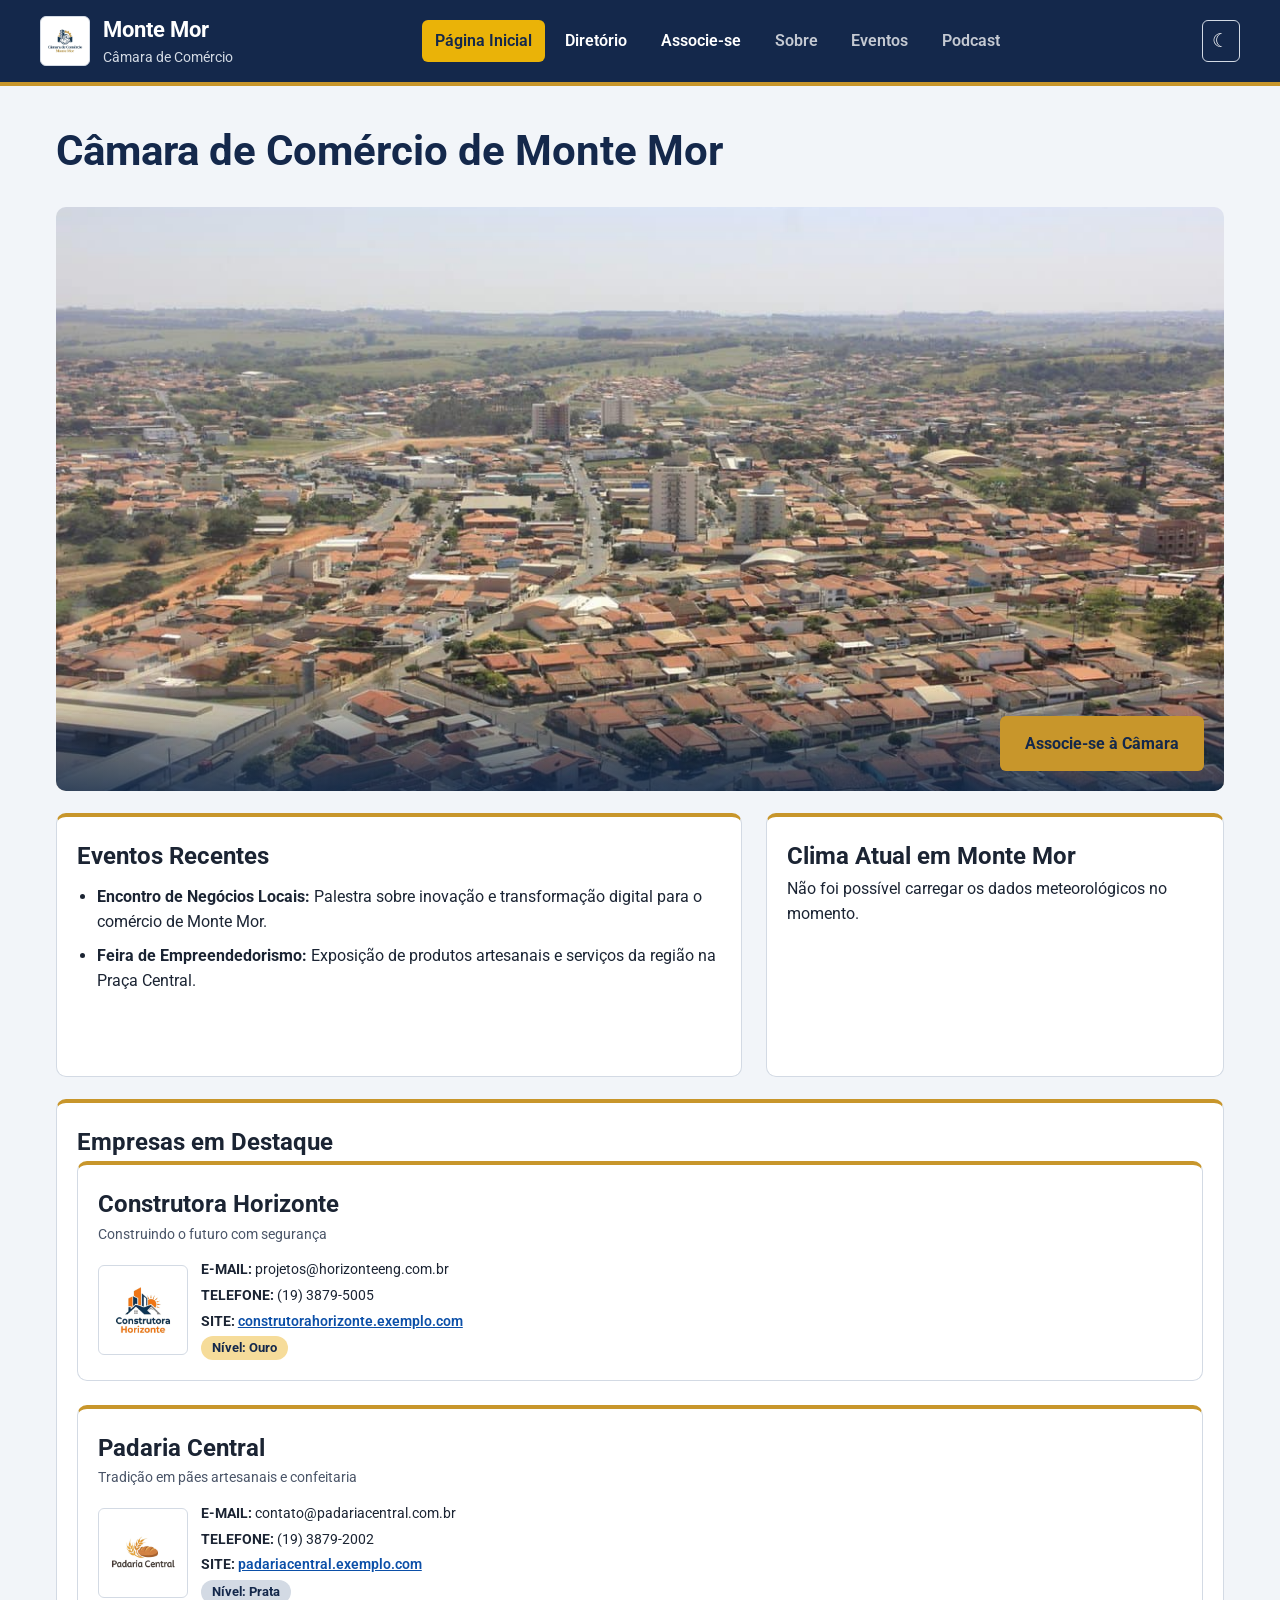
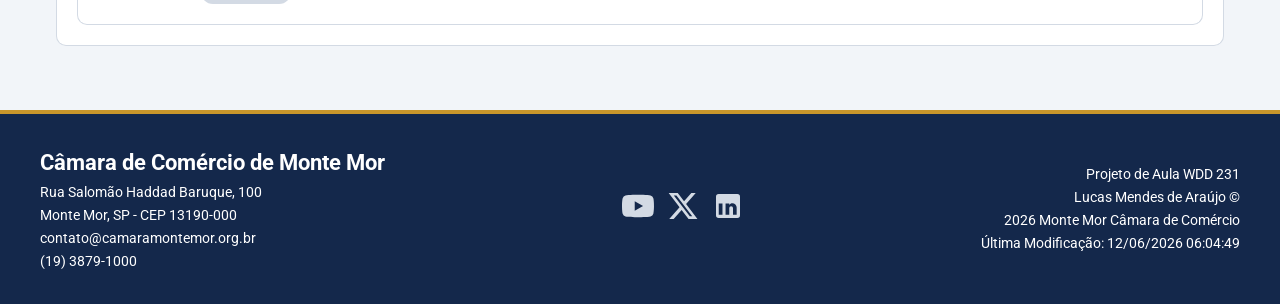
==== commit 941d5c0c: "Correção S03 e S04" ====
--- a/camara/index.html
+++ b/camara/index.html
@@ -31,9 +31,8 @@
   <meta name="twitter:description" content="Página oficial da Câmara de Comércio de Monte Mor. Conheça as empresas locais, eventos em destaque e previsões climáticas atualizadas.">
   <meta name="twitter:image" content="https://zlucme.github.io/wdd231/camara/imagens/camara-og.jpg">
 
-  <link rel="stylesheet" href="estilos/normalize.css">
   <link rel="stylesheet" href="estilos/telas-pequenas.css">
-  <link rel="stylesheet" href="estilos/telas-grandes.css">
+  <link rel="stylesheet" href="estilos/telas-grandes.css" media="(min-width: 768px)">
   
   <script src="scripts/index.js" defer></script>
 </head>
@@ -70,7 +69,7 @@
     <h1>Câmara de Comércio de Monte Mor</h1>
 
     <div class="heroi-container">
-      <img src="imagens/hero.jpg" alt="Vista panorâmica e comércio de Monte Mor" class="imagem-heroi" width="1200" height="600" fetchpriority="high">
+      <img src="imagens/hero.jpg" alt="Vista panorâmica e comércio de Monte Mor" class="imagem-heroi" width="1200" height="600" fetchpriority="high" decoding="async">
       <a href="associacao.html" class="botao-cta">Associe-se à Câmara</a>
     </div>
 
--- a/camara/estilos/telas-pequenas.css
+++ b/camara/estilos/telas-pequenas.css
@@ -40,7 +40,9 @@
 }
 
 body {
-  font: 1rem/1.6 "Roboto", Arial, sans-serif;
+  font-size: 1rem;
+  line-height: 1.6;
+  font-family: "Roboto", sans-serif;
   color: var(--texto);
   background: var(--fundo);
 }
@@ -67,7 +69,8 @@
   padding: 0.8rem 1rem;
 }
 
-header div,
+.marca,
+.controles-cabecalho,
 .visualizacao-botoes,
 .cartao-corpo,
 .footer-redes,
@@ -99,6 +102,7 @@
 }
 
 .marca-texto {
+  display: flex;
   flex-direction: column;
   align-items: flex-start;
   gap: 0;
@@ -150,7 +154,11 @@
   border-bottom: 1px solid var(--sombra);
 }
 
-[class*="botao-"] {
+.botao-cta,
+.botao-modal,
+.botao-enviar,
+.botao-voltar,
+.botao-fechar-modal {
   align-self: flex-start;
   padding: 0.65rem 1.3rem;
   border: 1px solid var(--transparente);
@@ -164,11 +172,15 @@
 
 .visualizacao-botoes button,
 .botao-secundario {
+  align-self: flex-start;
   padding: 0.55rem 1.3rem;
+  border: 1px solid var(--borda);
+  border-radius: 6px;
   background: var(--superficie);
   color: var(--titulo);
-  border-color: var(--borda);
   font-weight: 700;
+  text-decoration: none;
+  text-align: center;
 }
 
 .botao-carrossel {
@@ -189,7 +201,14 @@
   background: var(--transparente);
 }
 
-[class*="botao-"]:hover,
+.botao-cta:hover,
+.botao-modal:hover,
+.botao-enviar:hover,
+.botao-voltar:hover,
+.botao-fechar-modal:hover,
+.botao-secundario:hover,
+.botao-carrossel:hover,
+.visualizacao-botoes button:hover,
 #lista-menu a.active,
 .ativo.ativo {
   background: var(--ouro-hover);
@@ -248,10 +267,10 @@
   max-width: calc(100% - 20px);
   padding: clamp(0.5rem, 1.8vw, 0.85rem) clamp(0.9rem, 3vw, 1.5rem);
   font-size: clamp(0.85rem, 2.2vw, 1rem);
-  box-shadow: 0 4px 12px var(--sombra);
-}
-
-[class*="grid"] {
+}
+
+.grid,
+.conteudo-principal-grid {
   display: grid;
   gap: 1.5rem;
 }
@@ -264,7 +283,6 @@
   border-top: 4px solid var(--ouro);
   border-radius: 10px;
   padding: 1.25rem;
-  box-shadow: 0 4px 12px var(--sombra);
 }
 
 .preco-plano,
@@ -281,7 +299,9 @@
   gap: 0.5rem;
 }
 
-[id$="-container"] {
+#membros-container,
+#destaques-container,
+#clima-container {
   min-height: 180px;
 }
 
@@ -338,6 +358,8 @@
   gap: 1.5rem;
   text-align: center;
   font-size: 0.9rem;
+  content-visibility: auto;
+  contain-intrinsic-size: auto 260px;
 }
 
 .icone-rede {
@@ -356,8 +378,8 @@
   gap: 0.85rem;
 }
 
-form div,
-dl div,
+.campo-grupo,
+.item-resumo,
 .carrossel-paginacao,
 .cartao-dados {
   display: flex;
@@ -423,6 +445,7 @@
 @media (prefers-reduced-motion: no-preference) {
   .grade-niveis {
     transition: transform 0.4s ease;
+    will-change: transform;
   }
 }
 
@@ -430,6 +453,10 @@
   margin: auto;
   max-width: 520px;
   width: calc(100% - 2rem);
+}
+
+dialog:not([open]) {
+  content-visibility: auto;
 }
 
 dialog::backdrop {
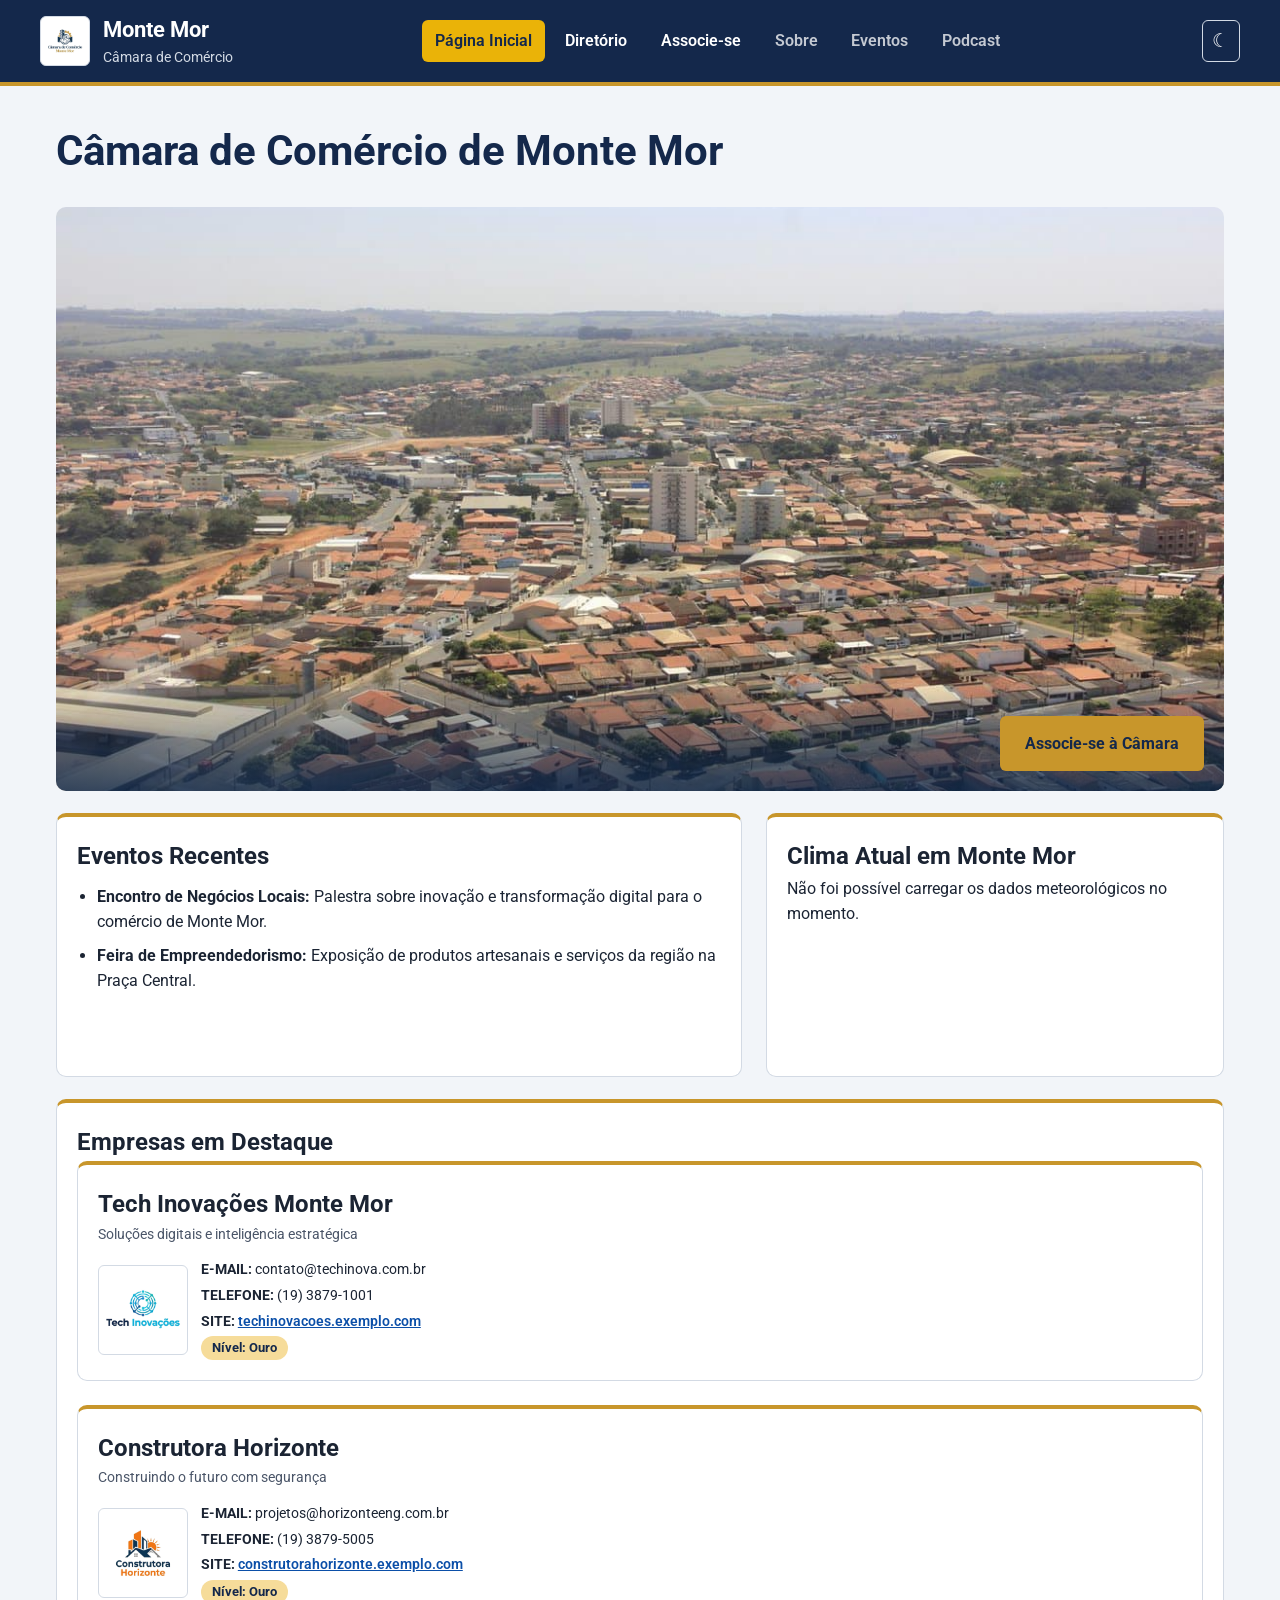
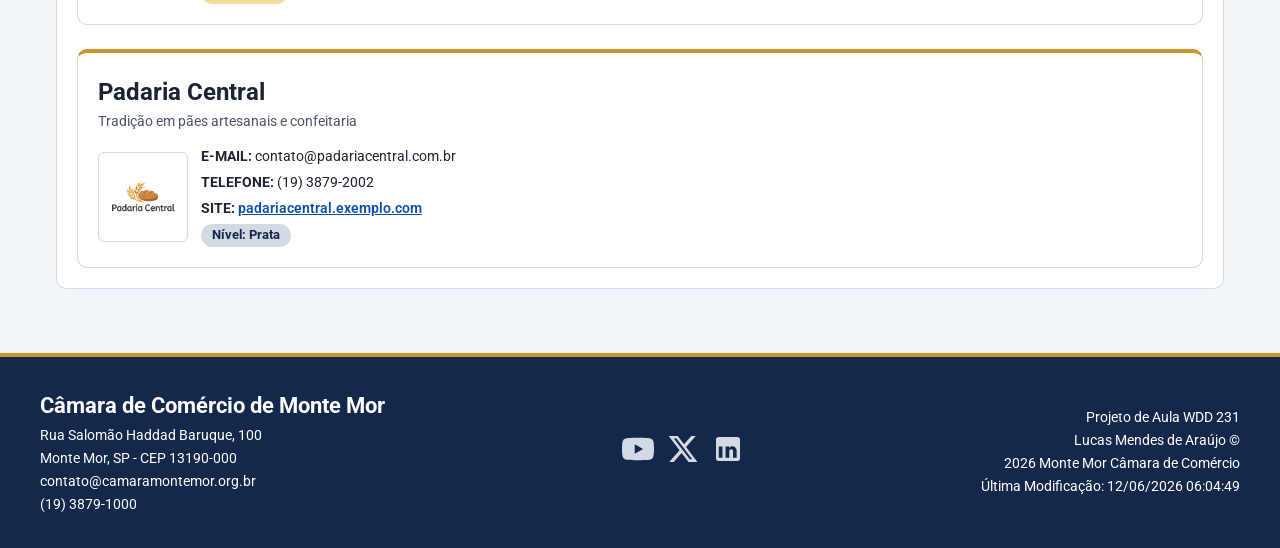
==== commit 42ce9e16: "Correção S03 e S04" ====
--- a/camara/index.html
+++ b/camara/index.html
@@ -33,7 +33,7 @@
 
   <link rel="stylesheet" href="estilos/telas-pequenas.css">
   <link rel="stylesheet" href="estilos/telas-grandes.css" media="(min-width: 768px)">
-  
+
   <script src="scripts/index.js" defer></script>
 </head>
 <body>
